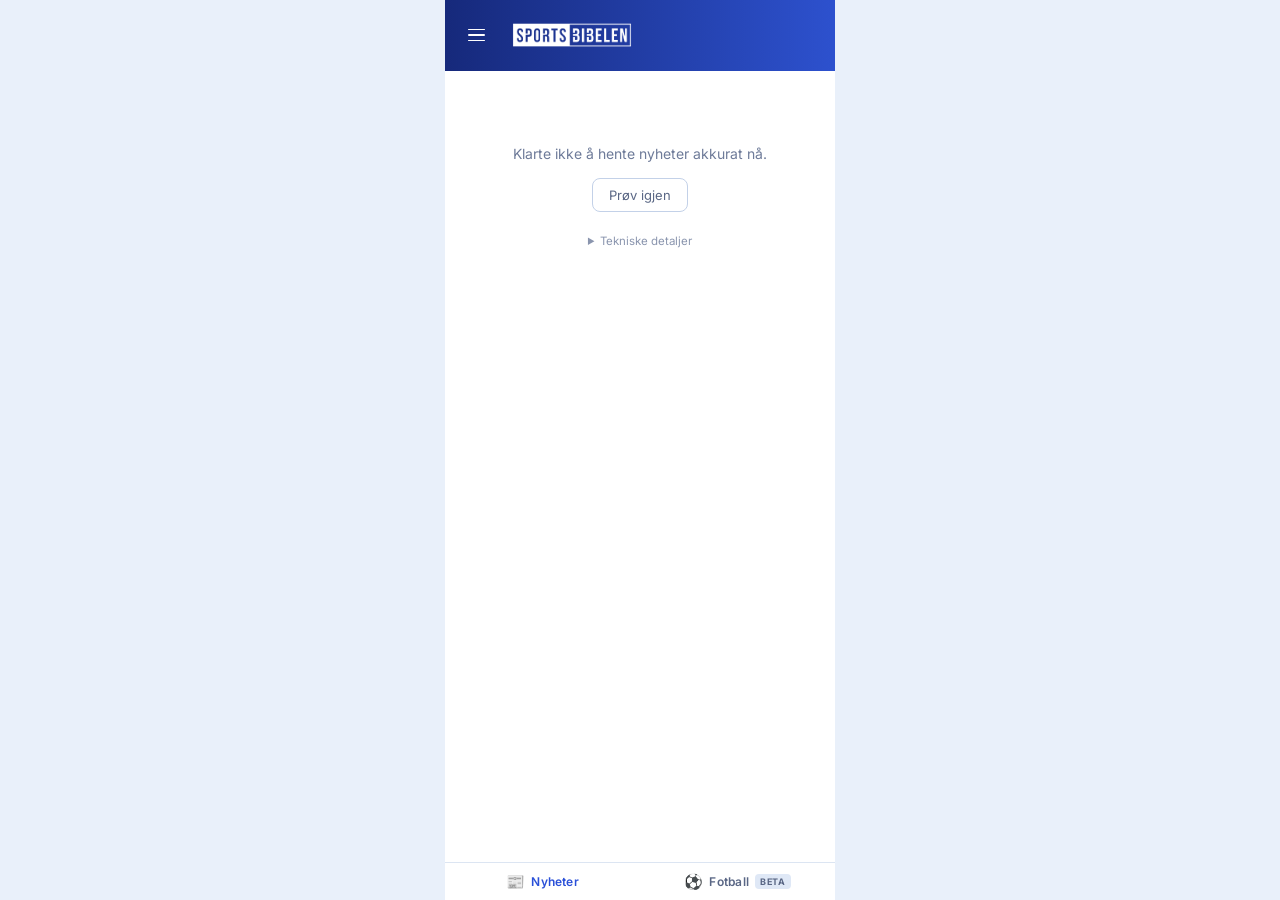
==== index.html @ 710c3258 "Menyen uten konto når navnet står i toppfeltet; Personvern og Admin som bokser «Rune» og Bytt PIN / " ====
<!DOCTYPE html>
<html lang="nb">
<head>
<meta charset="UTF-8">
<meta name="viewport" content="width=device-width, initial-scale=1.0, viewport-fit=cover">
<title>Sportsbibelen</title>
<link rel="manifest" href="/manifest.webmanifest">
<meta name="theme-color" content="#243B98">
<link rel="apple-touch-icon" href="/icons/icon-180.png">
<meta name="apple-mobile-web-app-capable" content="yes">
<meta name="apple-mobile-web-app-status-bar-style" content="black-translucent">
<meta name="apple-mobile-web-app-title" content="Sportsbibelen">
<link rel="preconnect" href="https://fonts.googleapis.com">
<link rel="preconnect" href="https://fonts.gstatic.com" crossorigin>
<link href="https://fonts.googleapis.com/css2?family=Barlow+Condensed:wght@600;700&family=Inter:wght@400;500;600&display=swap" rel="stylesheet">
<!--
  Ingen statistikkskript her med vilje: null tredjeparter i nettleseren,
  ingen informasjonskapsler, ingen samtykkebanner. Bruken leses av
  Usage-grafen i Netlify, som er grov men gratis.

  track() i app.js star igjen som en tom skall-funksjon, sa de femten
  hendelsene appen allerede sender fortsatt finnes i koden. Skal de samles
  inn, er det ett skript her og null endringer der.
-->
<script>
  // Kjores for rendering. Uten dette rekker standardtemaet a vises et
  // oyeblikk for valget leses inn.
  try {
    var lagret = JSON.parse(localStorage.getItem("sb-visning")) || {};
    // Samme regning som temaAv() og morktNa() i app.js, med vilje
    // duplisert: app.js er en modul og kjorer forst etter forste maling,
    // og en import her ville gitt nettopp det glimtet dette skriptet
    // finnes for a unnga. Endres reglene der, ma denne folge — en vakt i
    // test/run.mjs slar ut om de to er uenige.
    // `tema` er «lys», «svart» eller «system»; `svart` er den gamle
    // boolske formen, og den leses fortsatt.
    var tema = lagret.tema || (lagret.svart ? "svart" : "lys");
    var morkt = tema === "svart" ||
      (tema === "system" && window.matchMedia &&
       window.matchMedia("(prefers-color-scheme: dark)").matches);
    if (morkt) document.documentElement.setAttribute("data-theme", "svart");
    if (lagret.stor)  document.documentElement.setAttribute("data-font", "stor");
  } catch (e) { /* privat modus: standardvisning */ }
</script>
<link rel="stylesheet" href="/app.css">

</head>
<body>

  <div class="phone">
    <div class="header">
      <div class="head-left">
        <button class="menu-btn" id="menuBtn" type="button"
                aria-label="Åpne meny" aria-expanded="false" aria-controls="menuPanel">
          <span class="bars" aria-hidden="true"></span>
        </button>
        <h1 class="logo"><img src="/logo-mark.png" alt="Sportsbibelen"></h1>
        <!-- Fylles av app.js: ren tekst i fotball, en brikke med kryss nar
             et sok eller en kategori filtrerer nyhetene. -->
        <span class="filter-tag" id="filterTag"></span>
      </div>
      <!-- Hvem du er, pa hovedskjermen. Etter innlogging skal du se at du
           er inne uten a apne menyen igjen. Knappen apner menyen med
           kontopanelet ute, sa veien til «logg ut» er ett trykk. -->
      <button class="hvem-tag" id="hvemTag" type="button" hidden></button>
    </div>

    <nav class="menu-panel" id="menuPanel" aria-label="Hovedmeny">
      <div class="menu-head">
        <p class="menu-title">Meny</p>
        <div class="menu-tools">
          <div class="segment" role="group" aria-label="Fargetema">
            <button class="segment-del" id="temaLys" type="button">Lyst</button>
            <button class="segment-del" id="temaSvart" type="button">Mørkt</button>
            <button class="segment-del" id="temaSystem" type="button"
                    aria-label="Følg systemet">Auto</button>
          </div>
          <div class="segment" role="group" aria-label="Skriftstørrelse">
            <button class="segment-del" id="skriftNormal" type="button" aria-label="Normal skrift">A</button>
            <button class="segment-del segment-stor" id="skriftStor" type="button" aria-label="Større skrift">A+</button>
          </div>
          <button class="menu-close" id="menuClose" type="button" aria-label="Lukk meny">&times;</button>
        </div>
      </div>
      <form class="sok" id="sokForm" role="search">
        <input class="sok-felt" id="sokFelt" type="search" name="q"
               placeholder="Søk i alle saker" aria-label="Søk i alle saker"
               autocomplete="off">
        <button class="sok-knapp" type="submit" aria-label="Søk">Søk</button>
      </form>
      <ul class="menu-list" id="menuList">
        <li><p class="menu-state">Henter meny …</p></li>
      </ul>
      <!-- Kontosiden: det navnet i toppfeltet apner. Samme panel som menyen,
           men sok, emner og deling viker for lagene dine, og kontoen star
           under dem. Kortene tegnes av fotball.js, som i fanen Mitt lag. -->
      <section class="konto-side" id="kontoSide" aria-label="Mitt lag" hidden></section>
      <div class="menu-actions">
        <!-- De to app-handlingene star ved siden av hverandre: begge er
             korte, og en footer som tar 38 % av menyen skyver emnene ut.
             «Installer appen» er som regel skjult, og da tar «Del appen»
             hele bredden av seg selv. -->
        <div class="action-par">
          <button class="action-btn" id="shareBtn" type="button">
            <span class="action-ico" aria-hidden="true">↗</span>Del appen
          </button>
          <button class="action-btn" id="installBtn" type="button" hidden>
            <span class="action-ico" aria-hidden="true">⤓</span>Installer appen
          </button>
        </div>
        <!-- Innlogging. Panelet ligger i menyen, ikke pa en egen side:
             det er to felt, og menyen er der leseren alt er. -->
        <button class="action-btn" id="kontoBtn" type="button"
                aria-expanded="false" aria-controls="kontoPanel">
          <span class="action-ico" aria-hidden="true">&#128100;</span><span id="kontoBtnTekst">Logg inn</span>
        </button>
        <div class="konto-panel" id="kontoPanel" hidden>
          <!-- Teksten settes av app.js, som eier de tre tilstandene. Den
               her er den samme, for det korte oyeblikket for skriptet
               har kjort. -->
          <p class="konto-note" id="kontoNote">Du trenger ikke konto for å lese
            eller følge fotballen — alt det virker uten. Innlogging er for å dele
            hvor du ser kampen, og for å ta med favorittlagene dine mellom
            telefoner. Velg et fornavn og en PIN: de to er kontoen din, og
            fornavnet er det vennene ser.</p>
          <!-- Steg to viser navnet du skrev, sa du ser hvem du er i ferd
               med a logge inn som for PIN-en tastes. -->
          <p class="konto-hvem" id="kontoHvem" hidden></p>
          <!-- autocomplete="username" og "current-password": paret fornavn
               + PIN er innloggingen, sa telefonen skal kunne tilby a huske
               den. Ett trykk framfor a taste fornavnet pa nytt hver gang. -->
          <input class="konto-felt" id="kontoNavn" type="text"
                 autocomplete="username" placeholder="Fornavn"
                 aria-label="Fornavnet vennene ser" maxlength="24">
          <input class="konto-felt" id="kontoPin" type="password" inputmode="numeric"
                 autocomplete="current-password" placeholder="PIN (4 siffer)"
                 aria-label="PIN-koden din" maxlength="6" hidden>
          <!-- Gjenta star bare nar en PIN lages. En feiltastet PIN her er
               ikke til a rette opp: vi har ingen e-post a sende en ny kode
               til, sa kontoen ville vaert utilgjengelig og navnet brent. -->
          <input class="konto-felt" id="kontoPin2" type="password" inputmode="numeric"
                 autocomplete="new-password" placeholder="Gjenta PIN-en"
                 aria-label="Gjenta PIN-koden" maxlength="6" hidden>
          <button class="konto-send" id="kontoSend" type="button">Fortsett</button>
          <button class="konto-ut" id="kontoBytt" type="button" hidden>Bytt navn</button>
          <!-- Favorittlagene, og om kontoen har dem. Menyen har lovet at de
               folger kontoen; linja er stedet du ser at det faktisk skjedde. -->
          <p class="konto-lag" id="kontoLag" hidden></p>
          <!-- Innlogget er panelet disse tre. De star ved siden av hverandre,
               som Del og Installer i footeren over: stablet er de en rad til,
               og raden er det emnelista mister. -->
          <div class="konto-par" id="kontoPar" hidden>
            <button class="konto-ut" id="kontoByttPin" type="button" hidden>Bytt PIN</button>
            <button class="konto-ut" id="kontoUt" type="button" hidden>Logg ut</button>
            <button class="konto-slett" id="kontoSlett" type="button" hidden>Slett kontoen min</button>
          </div>
          <!-- Bytt PIN. Tre felt: den du har, og den nye to ganger — samme
               grunn som ved opprettelsen, vi har ingen e-post a sende en ny
               med. Egne felt, ikke de over: autocomplete ma si hvilken PIN
               som er den gamle, ellers fyller telefonen den gamle inn der
               den nye skal. -->
          <div class="konto-pin" id="kontoPinSkjema" hidden>
            <input class="konto-felt" id="kontoPinNa" type="password" inputmode="numeric"
                   autocomplete="current-password" placeholder="PIN-en du har nå"
                   aria-label="PIN-en du har nå" maxlength="6">
            <input class="konto-felt" id="kontoPinNy" type="password" inputmode="numeric"
                   autocomplete="new-password" placeholder="Ny PIN (4–6 siffer)"
                   aria-label="Ny PIN" maxlength="6">
            <input class="konto-felt" id="kontoPinNy2" type="password" inputmode="numeric"
                   autocomplete="new-password" placeholder="Gjenta ny PIN"
                   aria-label="Gjenta ny PIN" maxlength="6">
            <div class="konto-par">
              <button class="konto-send" id="kontoPinLagre" type="button">Bytt PIN</button>
              <button class="konto-ut" id="kontoPinAvbryt" type="button">Avbryt</button>
            </div>
          </div>
          <p class="konto-svar" id="kontoSvar" aria-live="polite"></p>
        </div>
        <p class="action-note" id="actionNote" hidden></p>
        <!-- To bokser pa én rad, som Del og Installer. Adminportalen er
             apen, men uten passord skjer ingenting der. Personvern star
             forst: den gjelder alle som apner menyen, admin gjelder én. -->
        <div class="action-par action-lenker">
          <a class="action-btn" href="/personvern.html">Personvern og sletting</a>
          <a class="action-btn" href="/admin.html">Admin</a>
        </div>
        <!-- Krysset i toppen ligger under statuslinja pa iPhone og er vondt
             a treffe med tommelen. Denne star der hanmden er. -->
        <button class="menu-lukk" id="menuLukk" type="button">Lukk menyen</button>
      </div>
    </nav>
    <div class="feed" id="feed" aria-live="polite" aria-busy="true">
      <div class="state"><p>Henter nyheter …</p></div>
    </div>

    <!-- Fotballmodulen ligger som soster til feeden og bytter plass med
         den. Innholdet bygges av fotball.js. -->
    <section class="fotball" id="fotball" aria-label="Fotball, beta" hidden>
      <div class="fotball-topp">
        <div class="segment segment-flerlinje" id="ligaVelger" role="group" aria-label="Liga"></div>
        <div class="segment" id="fotballFaner" role="group" aria-label="Visning"></div>
      </div>
      <div class="fotball-innhold" id="fotballInnhold" aria-live="polite"></div>
    </section>

    <nav class="tabbar" aria-label="Hovedvisning">
      <button class="tab" id="fanenNyheter" type="button" aria-current="true">
        <span class="tab-ico" aria-hidden="true">📰</span>Nyheter
      </button>
      <button class="tab" id="fanenFotball" type="button">
        <span class="tab-ico" aria-hidden="true">⚽</span>Fotball
        <span class="beta" aria-label="beta">beta</span>
      </button>
    </nav>
  </div>

  <div class="detail-wrap" id="detailWrap">
    <div class="detail-shell">
      <button class="corner-close" id="cornerClose" type="button" aria-label="Lukk artikkelen">&times;</button>
      <div class="detail-card" id="detailCard" role="dialog" aria-modal="true" aria-labelledby="detailTitle"></div>
    </div>
  </div>

<script type="module" src="/app.js"></script>

</body>
</html>
---- app.css ----
/* ---------- tema ----------
   Fargene ligger som variabler slik at et tema kun trenger a overstyre
   dem. Verdiene under er appens opprinnelige palett; ekte merkefarger
   fra sportsbibelen.no settes her nar de foreligger. */
:root {
  --fs: 1;

  /* Merkefarger lest av sportsbibelen.no. Toppfeltet der gar fra dyp
     marinebla til klar bla, siden er lys blahvit og kortene hvite. */
  --bg-page:      #E9F0FA;
  --bg-app:       #FFFFFF;
  --bg-raised:    #DFE8F6;
  --bg-ad:        #F4F7FD;
  --bg-ad-stripe: #EDF3FB;

  --border:        #DCE5F2;
  --border-strong: #C9D6EA;
  --border-ad:     #D3DFF1;
  --border-btn:    #C3D1E8;
  --border-faint:  #E7EDF7;

  --text:        #16224A;
  --text-strong: #0E1836;
  --text-body:   #2E3A5E;
  --text-dim:    #5A6785;
  --text-dimmer: #6E7B99;
  --text-faint:  #8A95AE;

  --accent:        #2A50D8;
  --accent-ink:    #FFFFFF;
  --accent-soft:   #1B2A87;
  --accent-bright: #FFFFFF;
  /* Bunnen i den valgte kampen: sa svak at rammen gjor jobben, men nok
     til at raden loftes fra lista. */
  --accent-wash:   #EDF1FD;

  /* Bekreftet: en pub har sagt at den viser nettopp denne kampen. */
  --bekreftet: #1F7A4D;

  /* Utfallet i formrekka under «Mitt lag». Bokstaven sier det samme, sa
     fargen er en forsterkning, ikke eneste bærer. */
  --seier: #1F7A4D;
  --tap:   #B3261E;
  --pa-utfall: #FFFFFF;

  --ad-g1: #1B2A87;
  --ad-g2: #2A50D8;
  --ad-g3: #223AA8;

  --overlay-hero:  rgba(8,14,38,0.92);
  --on-overlay:     #FFFFFF;
  --on-overlay-dim: #C6D2EA;
  --overlay-scrim: rgba(10,18,45,0.55);

  /* Toppfeltet og det som ligger oppa det. */
  /* Samme gradient som logofila: #16297B til #2D51CE, malt av fila. */
  --header-bg:     linear-gradient(to right, #16297B 0%, #2D51CE 100%);
  --header-border: transparent;
  --on-brand:      #FFFFFF;
  --on-brand-dim:  #BFD0FF;
  --logo-ink:      #1B2A87;

  --t-hero:   calc(21px   * var(--fs));
  --t-row:    calc(15.5px * var(--fs));
  --t-detail: calc(20px   * var(--fs));
  --t-body:   calc(15px   * var(--fs));
  --t-excerpt:calc(14px   * var(--fs));
  --t-ad:     calc(16.5px * var(--fs));
  --t-menu:   calc(17px   * var(--fs));
  --t-meta:   calc(11.5px * var(--fs));
  --t-label:  calc(11px   * var(--fs));
}

/* Svart lesemodus: ekte svart bunn og hoyere kontrast. Aksenten beholdes,
   ellers mister kategoriene signalet sitt. */
[data-theme="svart"] {
  --bg-page:      #000000;
  --bg-app:       #000000;
  --bg-raised:    #141414;
  --bg-ad:        #0D0D0D;
  --bg-ad-stripe: #0A0A0A;

  --border:        #242424;
  --border-strong: #303030;
  --border-ad:     #303030;
  --border-btn:    #3A3A3A;
  --border-faint:  #1C1C1C;

  --text:        #FFFFFF;
  --text-strong: #FFFFFF;
  --text-body:   #E4E4E4;
  --text-dim:    #B8B8B8;
  --text-dimmer: #A0A0A0;
  --text-faint:  #8A8A8A;

  /* Aksenten lysnes for a holde kontrasten mot svart. Det samme gjor
     bekreftet-gronn: #1F7A4D er for morkt pa svart. */
  --bekreftet: #4ECB8B;
  --seier: #4ECB8B;
  --tap:   #F2786D;
  /* Lyse flater i mørkt tema: hvit bokstav oppå dem forsvant. */
  --pa-utfall: #000000;

  --accent:        #5C82FF;
  --accent-ink:    #00081F;
  --accent-soft:   #9DB4FF;
  --accent-bright: #FFFFFF;
  /* Pa svart holder en dyp marine seg nermere aksenten enn en gra ville
     gjort, og blir ikke lysere enn at teksten star. */
  --accent-wash:   #0F1730;

  --ad-g1: #101010;
  --ad-g2: #2A2A2A;
  --ad-g3: #161616;

  --overlay-hero:  rgba(0,0,0,0.94);
  --on-overlay:     #FFFFFF;
  --on-overlay-dim: #B9B9B9;
  --overlay-scrim: rgba(0,0,0,0.78);

  --header-bg:     #000000;
  --header-border: #242424;
  --on-brand:      #FFFFFF;
  --on-brand-dim:  #9DB4FF;
  --logo-ink:      #000000;
}

[data-font="stor"] { --fs: 1.2; }

* { box-sizing: border-box; }

body {
  margin: 0;
  padding: 10px;
  background: var(--bg-page);
  font-family: 'Inter', -apple-system, BlinkMacSystemFont, sans-serif;
  display: flex;
  justify-content: center;
  min-height: 100vh;
}

.phone {
  position: relative;
  width: 390px;
  max-width: 100%;
  background: var(--bg-app);
  border-radius: 28px;
  border: 1px solid var(--border-strong);
  overflow: hidden;
  display: flex;
  flex-direction: column;
  /* Fyller hoyden i stedet for a stoppe pa 780 piksler, som lot 64
     piksler sta ubrukt pa en vanlig telefonskjerm. Taket pa 900 er der
     for at kortet ikke skal bli absurd hoyt pa en stor skjerm. */
  height: calc(100vh - 20px);
  height: calc(100dvh - 20px);
  max-height: 900px;
}

.head-left {
  display: flex;
  align-items: center;
  gap: 11px;
  min-width: 0;
}

/* Hamburgerknappen. Tre streker tegnet i CSS, ingen ikonfil a laste. */
.menu-btn {
  width: 30px;
  height: 30px;
  padding: 0;
  border: 0;
  background: none;
  cursor: pointer;
  display: flex;
  align-items: center;
  justify-content: center;
  flex-shrink: 0;
  border-radius: 6px;
}

.bars, .bars::before, .bars::after {
  display: block;
  width: 17px;
  height: 1.5px;
  background: var(--on-brand);
  border-radius: 1px;
}

.bars { position: relative; }

.bars::before, .bars::after {
  content: "";
  position: absolute;
  left: 0;
}

.bars::before { top: -5.5px; }
.bars::after  { top: 5.5px; }

.menu-btn:focus-visible {
  outline: 2px solid var(--on-brand);
  outline-offset: 2px;
}

.menu-close:focus-visible, .menu-item:focus-visible {
  outline: 2px solid var(--accent);
  outline-offset: 2px;
}

/* ---------- menypanel ---------- */

.menu-panel {
  position: absolute;
  inset: 0;
  z-index: 20;
  background: var(--bg-app);
  display: flex;
  flex-direction: column;
  visibility: hidden;
  transform: translateX(-100%);
  /* visibility slas av forst etter at panelet har skjovet seg ut, og pa
     oyeblikkelig nar det apner. A transisjonere visibility direkte gir
     udefinert oppforsel i kantene. */
  transition: transform 0.22s ease, visibility 0s linear 0.22s;
}

.menu-panel.open {
  visibility: visible;
  transform: translateX(0);
  transition: transform 0.22s ease, visibility 0s;
}

@media (prefers-reduced-motion: reduce) {
  .menu-panel { transition: none; }
}

.menu-head {
  display: flex;
  align-items: center;
  justify-content: space-between;
  padding: 18px 18px 14px;
  border-bottom: 1px solid var(--border);
  flex-shrink: 0;
}

.menu-title {
  font-family: 'Barlow Condensed', sans-serif;
  font-weight: 700;
  font-size: 18px;
  letter-spacing: 0.06em;
  text-transform: uppercase;
  color: var(--text);
  margin: 0;
}

.menu-close {
  background: none;
  border: 0;
  color: var(--text-dim);
  font-size: 22px;
  line-height: 1;
  padding: 4px 6px;
  cursor: pointer;
  border-radius: 6px;
}

.menu-tools {
  display: flex;
  align-items: center;
  gap: 6px;
}

/* Den andre veien ut. Krysset i toppen ligger under statuslinja pa
   iPhone, der tommelen ikke rekker og fingeren treffer skjermkanten i
   stedet. Denne er bred, star nederst i menyen, og gjor det samme. */
.menu-lukk {
  width: 100%;
  margin-top: 4px;
  /* 10px og ikke 13: knappen er 38 px hoy, og med margin og gapet over
     er trykkflata fortsatt over 44. Luften den ga fra seg gikk til
     emnelista, som er det menyen finnes for. */
  padding: 10px 12px;
  border: 1px solid var(--border-btn);
  border-radius: 8px;
  background: none;
  color: var(--text-dim);
  font-family: inherit;
  font-size: calc(13px * var(--fs));
  font-weight: 600;
  cursor: pointer;
}

.menu-lukk:focus-visible { outline: 2px solid var(--accent); outline-offset: 2px; }

/* Segmentert velger. Begge valgene vises, det aktive er fylt, sa det aldri
   er tvil om teksten beskriver tilstanden eller handlingen.

   Bevisst i faste piksler: dette er ramme rundt innholdet, ikke innhold,
   og skal ikke vokse nar leseren ber om storre tekst. */
.segment {
  display: flex;
  border: 1px solid var(--border-btn);
  border-radius: 999px;
  overflow: hidden;
}

.segment-del {
  padding: 5px 10px;
  border: 0;
  background: none;
  color: var(--text-dim);
  font-family: inherit;
  font-size: 11px;
  font-weight: 600;
  letter-spacing: 0.02em;
  line-height: 1.45;
  white-space: nowrap;
  cursor: pointer;
}

.segment-del[aria-current="true"] {
  background: var(--accent);
  color: var(--accent-ink);
}

.segment-del:focus-visible {
  outline: 2px solid var(--accent);
  outline-offset: -2px;
}

/* A+ skal lese som storre skrift, ikke som en annen bokstav. */
.segment-stor { font-size: 13px; }

/* Et segment som vokser. Ligavelgeren har fem ligaer i dag og er ment a
   ta imot flere; pa én linje kappet kapselen den siste, og «Serie A» sto
   halvt utenfor kanten. Et kuttet valg leses som et valg du ikke har —
   samme regel som «Premier League» og «Kommende» over.

   Radiusen mykner fra kapsel til avrundet boks, og det er ikke smak: en
   999px-radius rundt to linjer blir to store halvsirkler i endene, og da
   klipper kanten den forste og siste knappen pa hver linje. Knappene
   beholder kapselformen hver for seg, sa den valgte fortsatt leses som en
   fylt pille.

   Formen skiller de to velgerne fra hverandre, og det stemmer med hva de
   er: ligaene er en liste som vokser, fanene er fire og blir vaerende. */
.segment-flerlinje {
  flex-wrap: wrap;
  justify-content: center;
  gap: 2px;
  padding: 2px;
  border-radius: 14px;
  overflow: visible;
}

.segment-flerlinje .segment-del { border-radius: 999px; }

.menu-list {
  list-style: none;
  margin: 0;
  padding: 8px 0 24px;
  overflow-y: auto;
  flex: 1;
}

/* Raden baerer emnet og — der emnet er en liga vi har data for — to
   snarveier. De ligger ved siden av hovedknappen, ikke inni: en knapp i
   en knapp finnes ikke, og raden skal ha tre mal som betyr tre ting,
   ikke ett som betyr alle. */
.menu-rad {
  display: flex;
  align-items: center;
  border-bottom: 1px solid var(--border-faint);
}

/* Streken tegnes av raden nar den finnes, ellers ville den gatt under
   bare halve linja. */
.menu-rad > .menu-item { border-bottom: 0; }

.menu-snarvei {
  display: flex;
  gap: 6px;
  flex-shrink: 0;
  padding-right: 18px;
}

/* Faste piksler: dette er ramme rundt innholdet, ikke innhold, og
   snarveiene skal ikke vokse med --fs til de dytter emnet ut av raden. */
.snarvei-knapp {
  padding: 4px 10px;
  border: 1px solid var(--border-btn);
  border-radius: 999px;
  background: none;
  color: var(--accent);
  font-family: 'Inter', sans-serif;
  font-size: 11.5px;
  font-weight: 600;
  line-height: 1.4;
  white-space: nowrap;
  cursor: pointer;
}

.snarvei-knapp:hover { background: var(--bg-raised); }

.snarvei-knapp:focus-visible {
  outline: 2px solid var(--accent);
  outline-offset: 1px;
}

.menu-item {
  display: flex;
  align-items: baseline;
  justify-content: space-between;
  gap: 12px;
  width: 100%;
  padding: 13px 18px;
  background: none;
  border: 0;
  border-bottom: 1px solid var(--border-faint);
  font-family: 'Barlow Condensed', sans-serif;
  font-weight: 600;
  font-size: var(--t-menu);
  letter-spacing: 0.01em;
  color: var(--text);
  text-align: left;
  cursor: pointer;
}

.menu-item .count {
  font-family: 'Inter', sans-serif;
  font-weight: 500;
  font-size: 11px;
  color: var(--text-dimmer);
  font-variant-numeric: tabular-nums;
  flex-shrink: 0;
}

.menu-item[aria-current="true"] { color: var(--accent); }

.menu-item[aria-current="true"] .count { color: var(--accent); }

.menu-actions {
  flex-shrink: 0;
  border-top: 1px solid var(--border);
  padding: 12px 18px 18px;
  display: flex;
  flex-direction: column;
  gap: 8px;
}

/* De to app-handlingene ved siden av hverandre. Footeren tok 38 % av
   menyen pa en telefon med stor skrift, og da sto det siste emnet halvt
   under kanten — menyen handler om emnene, ikke om knappene under dem.

   flex framfor grid med to kolonner: «Installer appen» er skjult sa lenge
   nettleseren ikke tilbyr installasjon, og en tom kolonne ville latt
   «Del appen» sta pa halve bredden med et hull ved siden av. Med flex:1
   pa begge tar den ene hele bredden nar den star alene. */
.action-par {
  display: flex;
  gap: 8px;
}

.action-par .action-btn { flex: 1; }

.action-btn {
  display: flex;
  align-items: center;
  gap: 9px;
  width: 100%;
  padding: 11px 13px;
  border: 1px solid var(--border-btn);
  border-radius: 8px;
  background: none;
  color: var(--text);
  font-family: inherit;
  font-size: 13.5px;
  font-weight: 600;
  text-align: left;
  cursor: pointer;
}

.action-btn:focus-visible {
  outline: 2px solid var(--accent);
  outline-offset: 2px;
}

/* display:flex over slar [hidden] fra nettleserens eget stilark, sa uten
   denne sto «Installer appen» framme overalt — ogsa der nettleseren aldri
   tilbyr installasjon, og ogsa etter at appen var installert. Knappen lovet
   noe den ikke kunne gi. Samme grep som .konto-felt[hidden] og de andre:
   hver regel som setter display ma si hva [hidden] betyr. */
.action-btn[hidden] { display: none; }

.action-ico {
  font-size: 15px;
  line-height: 1;
  color: var(--accent);
}


.action-note {
  margin: 2px 0 0;
  font-size: 12px;
  line-height: 1.5;
  color: var(--text-dim);
}

/* Lenka i notatet er det eneste leseren har naar utklippstavla svikter,
   sa den maa vaere baade aa trykke paa og aa kopiere. En helt vanlig <a>
   gir begge deler paa en telefon: trykk folger den, langtrykk gir
   «Kopier lenke» i nettleserens egen meny. `user-select: all` ble provd og
   tatt ut igjen — den gjor at ETT trykk markerer teksten framfor aa folge
   lenka, sa den kjopte kopieringen ved aa selge trykket.
   `inline-block` med luft over og under gir en trykkflate som taaler en
   finger uten aa gjore notatet til en knapp; `break-all` fordi en URL uten
   mellomrom ellers skyver menyen sidelengs. */
.action-note-lenke {
  display: inline-block;
  padding: 6px 0;
  color: var(--accent);
  word-break: break-all;
}

/* Personvern og Admin er bokser som de andre valgene, ikke to sma lenker
   under dem. De sto som understreket tekst i 12 px til 24. september 2026,
   og var det eneste i bunnen av menyen som ikke sa det samme som resten:
   dette kan du trykke pa. <a> fordi de gar til en annen side.
   Litt lavere og mindre enn Del og Logg inn: de er sekundaere, og i full
   storrelse brot «Personvern og sletting» over to linjer pa halv bredde.
   Da ble bunnen av menyen 230 px mot taket pa 220 i SAK_1. */
.action-lenker .action-btn {
  padding: 9px 10px;
  font-size: 12.5px;
  color: var(--text-dim);
  text-decoration: none;
}

/* Innloggingen: to felt og en knapp, rett under knappen som apner den.
   Ingen dialog — det er ett sporsmal, og menyen er alt apen. */
.konto-panel {
  display: flex;
  flex-direction: column;
  gap: 8px;
  padding: 10px 12px 12px;
  border: 1px solid var(--border-btn);
  border-radius: 8px;
}

.konto-panel[hidden] { display: none; }

.konto-note {
  margin: 0;
  font-size: 12px;
  line-height: 1.5;
  color: var(--text-dim);
}

/* Navnet du er i ferd med a logge inn som. Star som en overskrift, ikke
   som en setning: det skal kunne leses i et blunk, og det er svaret pa
   «hvem er dette». */
.konto-hvem {
  margin: 0;
  font-family: 'Barlow Condensed', 'Inter', sans-serif;
  font-size: calc(19px * var(--fs));
  font-weight: 700;
  letter-spacing: 0.02em;
  text-transform: uppercase;
  color: var(--text);
}

.konto-hvem[hidden] { display: none; }

.konto-felt {
  width: 100%;
  padding: 9px 10px;
  border: 1px solid var(--border-btn);
  border-radius: 8px;
  background: var(--bg);
  color: var(--text);
  font-family: inherit;
  /* **Seksten piksler, ikke tretten.** Safari pa iPhone zoomer inn av seg
     selv nar du fokuserer et felt med mindre skrift, og etter den zoomen
     er sida pannbar sidelengs. Her skrives PIN-en, sa det er feltet folk
     blir staende lengst i. `--fs` er 1 eller 1.2, sa skaleringen oppover
     star — det er bare bunnen som er loftet. */
  font-size: calc(16px * var(--fs));
}

.konto-felt[hidden] { display: none; }

.konto-send, .konto-ut {
  padding: 9px 12px;
  border: 0;
  border-radius: 8px;
  background: var(--accent);
  color: #fff;
  font-family: inherit;
  font-size: calc(13px * var(--fs));
  font-weight: 600;
  cursor: pointer;
}

.konto-ut {
  background: none;
  border: 1px solid var(--border-btn);
  color: var(--text-dim);
}

/* Sletting er ikke en handling man skal snuble i: den star som tekst, i
   dempet farge, til den er trykket en gang — da blir den rod og sier hva
   den kommer til a gjore. */
.konto-slett {
  padding: 9px 12px;
  border: 0;
  border-radius: 8px;
  background: none;
  color: var(--text-dim);
  font-family: inherit;
  font-size: calc(12px * var(--fs));
  cursor: pointer;
  text-decoration: underline;
}

.konto-slett[data-sikker="ja"] {
  color: #C0392B;
  font-weight: 600;
  text-decoration: none;
  border: 1px solid #C0392B;
}

.konto-slett[hidden] { display: none; }

/* Logg ut og Slett star som et par, ikke som to rader. Panelet apnes
   ogsa fra navnemerket i toppfeltet, og der er footeren alt det storste
   pa skjermen — hver rad her er en emnerad mindre. */
.konto-par {
  display: flex;
  gap: 8px;
  align-items: stretch;
}

/* Tre knapper, og de er ikke like lange. Lik bredde ga «Slett kontoen
   min» en tredjedel av raden, og da brakk den over to linjer med A+ —
   en rad hoyere for alle for a gi én knapp plass. */
.konto-par > * { flex: 1 1 auto; }
/* display: flex slar [hidden] fra nettleserens eget stilark. */
.konto-par[hidden] { display: none; }
.konto-slett:focus-visible { outline: 2px solid var(--accent); outline-offset: 2px; }

.konto-send:disabled { opacity: 0.45; cursor: default; }
.konto-send[hidden], .konto-ut[hidden] { display: none; }
.konto-send, .konto-ut { -webkit-appearance: none; }

.konto-felt:focus-visible, .konto-send:focus-visible, .konto-ut:focus-visible {
  outline: 2px solid var(--accent);
  outline-offset: 2px;
}

/* Favorittlagene pa kontoen: en opplysning, ikke en handling. Liten og
   dempet, som svaret under — men den er der, for «folger kontoen» er et
   lofte, og et lofte du ikke kan se er holdt, er et du ma tro pa. */
.konto-lag {
  margin: 0;
  font-size: 12px;
  line-height: 1.5;
  color: var(--text-dim);
}

.konto-lag[hidden] { display: none; }

/* Kontosiden: menypanelet med .konto-modus pa, apnet fra navnet i
   toppfeltet. Sok, emner, deling og lenkene viker; kortene far plassen
   emnelista hadde, og kontoen star i bunnen som ellers. Knappen som
   folder kontoen inn og ut er borte ogsa — her ER du i kontoen. Tema og
   skrift viker ogsa: de gjelder appen, ikke kontoen, og de delte tittelen
   pa to linjer. Krysset blir. */
.menu-panel.konto-modus .menu-tools .segment,
.menu-panel.konto-modus .sok,
.menu-panel.konto-modus .menu-list,
.menu-panel.konto-modus .action-par,
.menu-panel.konto-modus #kontoBtn,
.menu-panel.konto-modus .action-lenker { display: none; }

/* Og motsatt: med et navn i toppfeltet har menyen ingen konto. Navnet er
   veien dit, og to veier til samme panel er én for mye. */
.menu-panel.har-navn:not(.konto-modus) #kontoBtn,
.menu-panel.har-navn:not(.konto-modus) #kontoPanel { display: none; }

.konto-side {
  flex: 1;
  overflow-y: auto;
  padding: 12px 14px 20px;
}
.konto-side[hidden] { display: none; }

.konto-pin {
  display: flex;
  flex-direction: column;
  gap: 8px;
}

/* display: flex slar [hidden] fra nettleserens eget stilark. */
.konto-pin[hidden] { display: none; }

.konto-svar {
  margin: 0;
  font-size: 12px;
  line-height: 1.5;
  color: var(--text-dim);
}

.konto-svar:empty { display: none; }

.menu-state {
  padding: 20px 18px;
  font-size: 13px;
  color: var(--text-dimmer);
}

/* Viser hvilken del av feeden du star i, nar det ikke er alle saker. */
/* Fornavnet ditt i toppfeltet. Star der fordi «er jeg logget inn?» ikke
   skal kreve at man apner menyen for a finne ut av det. Ligger oppa
   toppfeltets gradient, sa fargene kommer fra --on-brand. */
.hvem-tag {
  flex: 0 0 auto;
  max-width: 40%;
  overflow: hidden;
  text-overflow: ellipsis;
  white-space: nowrap;
  padding: 5px 11px;
  border: 1px solid var(--on-brand-dim);
  border-radius: 999px;
  background: none;
  color: var(--on-brand);
  font-family: inherit;
  font-size: calc(12px * var(--fs));
  font-weight: 600;
  cursor: pointer;
}

.hvem-tag[hidden] { display: none; }
.hvem-tag:focus-visible { outline: 2px solid var(--on-brand); outline-offset: 2px; }

.filter-tag {
  font-size: 11px;
  color: var(--on-brand-dim);
  font-weight: 600;
  letter-spacing: 0.02em;
  min-width: 0;
}

/* Filteret er en knapp fordi det er en handling: trykk, og feeden viser
   alt igjen. Den ligger oppa toppfeltets gradient, sa fargene kommer fra
   --on-brand og ikke fra temaets tekstfarge — gradienten er mork i begge
   temaer. */
.filter-chip {
  display: inline-flex;
  align-items: center;
  gap: 6px;
  max-width: 150px;
  padding: 3px 5px 3px 9px;
  border: 0;
  border-radius: 999px;
  background: rgba(255, 255, 255, 0.18);
  color: var(--on-brand);
  font-family: inherit;
  font-size: 11px;
  font-weight: 600;
  letter-spacing: 0.02em;
  line-height: 1.5;
  cursor: pointer;
}

/* Lange sok kuttes, krysset gjor det aldri: uten det er brikken en
   blindvei. */
.filter-navn {
  overflow: hidden;
  text-overflow: ellipsis;
  white-space: nowrap;
}

.filter-kryss {
  flex-shrink: 0;
  width: 15px;
  height: 15px;
  display: grid;
  place-items: center;
  border-radius: 50%;
  background: rgba(255, 255, 255, 0.22);
  font-size: 13px;
  line-height: 1;
}

.filter-chip:focus-visible {
  outline: 2px solid var(--on-brand);
  outline-offset: 2px;
}

.header {
  display: flex;
  align-items: center;
  justify-content: space-between;
  /* Hoyden styres av en variabel, sa den komprimerte tilstanden endrer
     ett tall. Safe-area legges pa toppen, ikke i bunnen av feltet. */
  padding: calc(var(--header-pad, 12px) + var(--safe-top, 0px)) 16px var(--header-pad, 12px);
  background: var(--header-bg);
  border-bottom: 1px solid var(--header-border);
  flex-shrink: 0;
  transition: padding 0.18s ease;
}

.logo img { transition: height 0.18s ease; }

/* Settes nar leseren har rullet et stykke ned i feeden. */
.phone.komprimert { --header-pad: 6px; }
.phone.komprimert .logo img { height: 30px; }

@media (prefers-reduced-motion: reduce) {
  .header, .logo img { transition: none; }
}

/* Installert pa hjemskjerm: la merkefargen mote skjermkanten i stedet
   for a stoppe under klokka. Rammen beholdes ellers. */
@media (display-mode: standalone) {
  body { padding: 0; }
  .phone {
    --safe-top: env(safe-area-inset-top, 0px);
    height: 100dvh;
    max-height: none;
    border: 0;
    border-radius: 0;
  }
  .feed { padding-bottom: calc(24px + env(safe-area-inset-bottom, 0px)); }
  .menu-actions { padding-bottom: calc(18px + env(safe-area-inset-bottom, 0px)); }
}

/* Pa en bred skjerm sto appen som et 390 px kort med avrundede hjorner,
   1 px kant og ti piksler luft rundt — og det leses som et BILDE av en
   telefon, ikke som en app. En demo, ikke et produkt (#148).
   Kanten, hjornene og luften gar bort. Spalten blir staende.

   **Bredden og hoyden er ikke pynt**, og derfor rores de ikke her.
   `.phone` har fast hoyde og `flex-direction: column`, og det er DET som
   gjor at `.feed` og `.fotball-innhold` ruller inni appen framfor at
   vinduet ruller. Pa den henger ogsa `.tabbar`, som ligger som siste
   barn framfor a flyte over; `.menu-panel`, som er `position: absolute;
   inset: 0` og ville dekket hele skjermen uten en boks a dekke;
   `.tabell-skall`, som ruller sidelengs nettopp fordi `overflow: hidden`
   klipper; og `folgMedPaRulling()` i app.js, som lytter pa `.feed` og
   ikke pa vinduet. En bred spalte er en egen sak med egen risiko — dette
   er bare a ta av rammen.

   `min-width: 900px`: over dette er det sikkert at skjermen ikke er en
   telefon i portrett eller et nettbrett der spalten fyller mye av bredden
   uansett. Nettleserens standard er mobil-forst, sa regelen legger seg
   pa toppen framfor a maatte skrus av igjen lenger nede. */
@media (min-width: 900px) {
  body { padding: 0; }
  .phone {
    height: 100vh;
    height: 100dvh;
    max-height: none;
    border: 0;
    border-radius: 0;
  }
}

/* Logoen er den ekte fila med bakgrunnen fjernet: de bla flatene er
   gjennomsiktige, sa toppfeltets gradient skinner gjennom der de var.
   Da kan det ikke oppsta en synlig kant rundt merket, uansett hvilken
   bakgrunn feltet har. Det er ogsa derfor den virker i svart tema. */
.logo {
  display: block;
  margin: 0;
  line-height: 0;
}

.logo img {
  display: block;
  height: 46px;
  width: auto;
}

.feed {
  overflow-y: auto;
  flex: 1;
  padding: 14px 14px 24px;
}

.state {
  color: var(--text-dimmer);
  font-size: 14px;
  text-align: center;
  padding: 60px 20px;
}

.state p { margin: 0 0 14px; }

/* Star overst i feeden nar favorittlag er loftet. En knapp, sa veien til
   a endre valget er der man ser virkningen av det. */
.favoritt-linje {
  display: flex;
  align-items: center;
  gap: 8px;
  width: 100%;
  margin: 0;
  padding: 8px 16px;
  border: 0;
  border-bottom: 1px solid var(--border-faint);
  background: var(--bg-ad);
  color: var(--text-dim);
  font: inherit;
  font-size: var(--t-meta);
  font-weight: 600;
  letter-spacing: 0.04em;
  text-transform: uppercase;
  text-align: left;
  cursor: pointer;
}

.favoritt-linje .favoritt-stjerne { color: var(--accent); }

.favoritt-linje:focus-visible {
  outline: 2px solid var(--accent);
  outline-offset: -2px;
}

/* Felles nullstilling for de klikkbare kortene, som er ekte <a
   href="#/sak/...">-elementer: tastaturet nar dem, og nettleseren gir
   «apne i ny fane», «kopier lenkeadresse» og statuslinja pa kjopet.
   De var <button> til 22. september 2026 (#146), og da fantes ingenting
   av det — ruten hadde vaert der hele tiden, men ingen lenke bar den.
   `text-decoration: none` er det en <a> trenger og en <button> ikke
   hadde; resten sto fra for. */
.card-btn {
  display: block;
  width: 100%;
  margin: 0;
  padding: 0;
  border: 0;
  background: none;
  font: inherit;
  color: inherit;
  text-align: left;
  text-decoration: none;
  cursor: pointer;
}

.card-btn:focus-visible {
  outline: 2px solid var(--accent);
  outline-offset: 2px;
}

.hero {
  position: relative;
  border-radius: 16px;
  overflow: hidden;
  margin-bottom: 18px;
  background: var(--bg-raised);
  height: 220px;
}

.hero img {
  width: 100%;
  height: 100%;
  object-fit: cover;
  display: block;
}

.hero-overlay {
  position: absolute;
  left: 0;
  right: 0;
  bottom: 0;
  padding: 16px;
  background: linear-gradient(transparent, var(--overlay-hero));
}

.cat-pill {
  display: inline-block;
  font-size: var(--t-label);
  color: var(--accent-ink);
  background: var(--accent);
  padding: 3px 9px;
  border-radius: 5px;
  font-weight: 600;
  margin-bottom: 8px;
}

.hero-title {
  font-family: 'Barlow Condensed', sans-serif;
  font-weight: 600;
  font-size: var(--t-hero);
  line-height: 1.2;
  /* Ligger oppa gradienten, ikke pa kortbakgrunnen. */
  color: var(--on-overlay);
  margin: 0;
}

/* Kun i toppsakens overlegg. */
.meta {
  font-size: var(--t-meta);
  color: var(--on-overlay-dim);
  margin-top: 6px;
}

.row {
  display: flex;
  gap: 12px;
  padding: 12px 0;
  border-bottom: 1px solid var(--border);
}

.row img, .row .thumb-empty {
  width: 76px;
  height: 76px;
  border-radius: 10px;
  object-fit: cover;
  flex-shrink: 0;
  background: var(--bg-raised);
}

.row-body {
  display: flex;
  flex-direction: column;
  justify-content: center;
  min-width: 0;
}

.row-cat {
  font-size: var(--t-label);
  color: var(--accent);
  font-weight: 600;
  margin-bottom: 4px;
}

.row-title {
  font-family: 'Barlow Condensed', sans-serif;
  font-weight: 600;
  font-size: var(--t-row);
  line-height: 1.25;
  color: var(--text);
  margin: 0;
  display: -webkit-box;
  -webkit-line-clamp: 3;
  line-clamp: 3;
  -webkit-box-orient: vertical;
  overflow: hidden;
}

.row-meta {
  font-size: var(--t-meta);
  color: var(--text-dimmer);
  margin-top: 6px;
}

/* ---------- annonseplasser ---------- */

/* Merket star forst i leseretningen, over selve annonsen, og er lest opp
   av skjermleser via aria-label pa blokka. Markedsforingsloven krever at
   reklame tydelig framstar som reklame, sa dette er ikke bare pynt. */
.ad-label {
  display: block;
  font-size: 10px;
  font-weight: 600;
  letter-spacing: 0.13em;
  text-transform: uppercase;
  color: var(--text-dimmer);
}

.ad-banner {
  margin: 14px 0;
  border-radius: 12px;
  overflow: hidden;
  background: var(--bg-ad);
  border: 1px solid var(--border-ad);
}

.ad-banner .ad-label { padding: 9px 13px 0; }

.ad-banner .ad-creative {
  height: 120px;
  margin-top: 8px;
  display: flex;
  align-items: center;
  justify-content: center;
  font-family: 'Barlow Condensed', sans-serif;
  font-weight: 700;
  font-size: 27px;
  letter-spacing: 0.1em;
  color: var(--accent-bright);
  background: linear-gradient(125deg, var(--ad-g1) 0%, var(--ad-g2) 55%, var(--ad-g3) 100%);
}

.ad-banner .ad-body {
  padding: 12px 13px 14px;
  display: flex;
  flex-direction: column;
  gap: 9px;
}

.ad-headline {
  font-family: 'Barlow Condensed', sans-serif;
  font-weight: 600;
  font-size: var(--t-ad);
  line-height: 1.2;
  color: var(--text);
  margin: 0;
}

.ad-cta {
  align-self: flex-start;
  font-size: 11.5px;
  font-weight: 600;
  color: var(--accent-ink);
  background: var(--accent);
  padding: 6px 12px;
  border-radius: 5px;
}

/* Den ledige plassen. Den selger seg selv, sa den skal se ut som noe som
   mangler noe — stiplet ramme, ingen fylt flate, aksentfargen pa
   merkelappen. De to andre formatene later som de er annonser; denne
   later som ingenting.

   Den star med vilje ikke ut mer enn en ekte annonse ville gjort: en
   plass som roper hoyere enn innholdet rundt, selger ikke plassen, den
   selger stoy. */
.ad-ledig {
  margin: 14px 0;
  border: 1px dashed var(--accent);
  border-radius: 12px;
  background: none;
  overflow: hidden;
}

.ad-ledig .ad-label { color: var(--accent); }

.ad-ledig-kropp {
  display: flex;
  flex-direction: column;
  align-items: flex-start;
  gap: 8px;
  min-width: 0;
}

.ad-ledig-bilde { display: block; object-fit: cover; }

/* 1. Portrettet: den kompakte formen. Et rundt bilde ved siden av
      teksten, som en person i en kontaktliste — for det er det den er.
      Bildet krymper ikke nar setningen er lang. */
.ad-ledig-portrett {
  display: flex;
  align-items: center;
  gap: 13px;
  padding: 13px;
}

.ad-ledig-portrett .ad-ledig-bilde {
  width: 64px;
  height: 64px;
  border-radius: 50%;
  flex-shrink: 0;
}

/* 2. Den brede: bildet som et band over teksten, med sola i. Formatet
      til bannerannonsene er 120 px hoyt, og et ansikt far ikke plass der
      — kuttet ville gatt gjennom haka. Var egen plass trenger ikke
      folge deres mal. */
.ad-ledig-bred .ad-ledig-bilde {
  width: 100%;
  height: auto;
  aspect-ratio: 16 / 9;
}

.ad-ledig-bred .ad-ledig-kropp { padding: 12px 13px 14px; }

/* 3. Det hoye kortet: bildet er flata, og teksten ligger oppa
      gradienten nederst — samme grep som toppsaken i feeden. Derfor
      --on-overlay og ikke temaets tekstfarge: gradienten er mork i
      begge temaer. */
.ad-ledig-hoy {
  position: relative;
  aspect-ratio: 4 / 5;
  max-height: 420px;
}

.ad-ledig-hoy .ad-ledig-bilde {
  width: 100%;
  height: 100%;
}

.ad-ledig-overlegg {
  position: absolute;
  left: 0;
  right: 0;
  bottom: 0;
  padding: 16px;
  background: linear-gradient(transparent, var(--overlay-hero));
}

.ad-ledig-hoy .ad-headline { color: var(--on-overlay); }

/* Merket og knappen ligger ogsa oppa gradienten. Aksentfargen er lys nok
   i begge temaer, men merket skal leses mot morkt her, ikke mot kortet. */
.ad-ledig-hoy .ad-label { color: var(--on-overlay-dim); }

/* Oppsettet star i overskriften, poenget pa linja under. Delt i to er
   vitsen en vits; i én setning er den en opplysning. */
.ad-ledig .ad-sub { margin-top: -2px; }
.ad-ledig-hoy .ad-sub { color: var(--on-overlay-dim); }

/* Spoken. Samme fasonger som den ledige plassen, men ikke aksentfargens
   stiplede ramme: den sier «her er det plass», og det gjor ikke denne.
   En heltrukken, dempet ramme sier «dette er et kort», og merket sier
   hva slags kort. */
.ad-spok {
  border-style: solid;
  border-color: var(--border);
}

/* Merket skal vaere lett a se uten a rope. Det er ikke en advarsel — det
   er halve vitsen at den star der og innrommer hva den er. */
.ad-spok .ad-label { color: var(--text-dimmer); }
.ad-spok.ad-ledig-hoy .ad-label { color: var(--on-overlay-dim); }

/* Lenka til Messenger. Samme form som en ad-cta, men den er en ekte
   lenke — den gar et sted. */
a.ad-cta {
  text-decoration: none;
  transition: opacity 0.15s ease;
}

a.ad-cta:hover { opacity: 0.88; }

a.ad-cta:focus-visible {
  outline: 2px solid var(--accent);
  outline-offset: 2px;
}

/* Stripa gar helt ut i kanten og bryter feedens marg. Det ene grepet er
   det som gjor den umiskjennelig, uten at den trenger a vaere stor. */
.ad-stripe {
  margin: 14px -14px;
  padding: 14px;
  background: var(--bg-ad-stripe);
  border-top: 1px solid var(--border-ad);
  border-bottom: 1px solid var(--border-ad);
  display: flex;
  flex-direction: column;
  gap: 8px;
}

.ad-stripe .ad-top {
  display: flex;
  align-items: center;
  justify-content: space-between;
  gap: 12px;
}

.ad-stripe .ad-brand {
  font-family: 'Barlow Condensed', sans-serif;
  font-weight: 700;
  font-size: 16px;
  letter-spacing: 0.08em;
  color: var(--accent-soft);
}

.ad-sub { font-size: 11.5px; color: var(--text-dimmer); }

.detail-wrap {
  position: fixed;
  inset: 0;
  background: var(--overlay-scrim);
  display: none;
  align-items: center;
  justify-content: center;
  z-index: 10;
}

.detail-wrap.open {
  display: flex;
}

/* Knappen ligger utenfor kortet som ruller, sa den blir staende i
   hjornet uansett hvor langt ned i artikkelen leseren er. */
.detail-shell {
  position: relative;
  width: 390px;
  max-width: 92%;
  /* Hoydegrensen ma sta her. Star den pa kortet, regnes prosenten mot
     skallet, som ikke har egen hoyde, og kortet blir uendelig hoyt. */
  max-height: 88%;
  display: flex;
}

.corner-close {
  position: absolute;
  top: 10px;
  right: 10px;
  z-index: 3;
  width: 32px;
  height: 32px;
  padding: 0;
  border: 0;
  border-radius: 50%;
  background: rgba(8, 14, 38, 0.62);
  color: #FFFFFF;
  font-size: 20px;
  line-height: 1;
  cursor: pointer;
}

.corner-close:focus-visible {
  outline: 2px solid var(--accent);
  outline-offset: 2px;
}

.detail-card {
  width: 100%;
  max-height: 100%;
  overflow-y: auto;
  background: var(--bg-app);
  border-radius: 18px;
  border: 1px solid var(--border-strong);
  padding: 0 0 20px;
}

.detail-card img {
  width: 100%;
  height: 180px;
  object-fit: cover;
  display: block;
}

.detail-body {
  padding: 16px 18px 0;
}

.detail-title {
  font-family: 'Barlow Condensed', sans-serif;
  font-weight: 600;
  font-size: var(--t-detail);
  line-height: 1.25;
  color: var(--text-strong);
  margin: 0 0 8px;
}

.detail-excerpt {
  font-size: var(--t-excerpt);
  line-height: 1.6;
  color: var(--text-body);
}

.detail-content {
  font-size: var(--t-body);
  line-height: 1.7;
  color: var(--text-body);
}

.detail-content p { margin: 0 0 14px; }

.detail-content h2,
.detail-content h3,
.detail-content h4 {
  font-family: 'Barlow Condensed', sans-serif;
  font-weight: 600;
  color: var(--text);
  line-height: 1.3;
  margin: 22px 0 8px;
}

.detail-content h2 { font-size: 18px; }
.detail-content h3 { font-size: 16.5px; }
.detail-content h4 { font-size: 15px; }

.detail-content img {
  width: 100%;
  height: auto;
  display: block;
  border-radius: 10px;
  margin: 6px 0 12px;
}

.detail-content figure { margin: 0 0 14px; }

.detail-content figcaption {
  font-size: 12px;
  line-height: 1.45;
  color: var(--text-dimmer);
}

.detail-content iframe {
  display: block;
  width: 100%;
  aspect-ratio: 16 / 9;
  height: auto;
  border: 0;
  border-radius: 10px;
  margin: 6px 0 14px;
  background: var(--bg-raised);
}

.detail-content a { color: var(--accent); }

.detail-content ul, .detail-content ol {
  margin: 0 0 14px;
  padding-left: 20px;
}

.detail-content li { margin-bottom: 6px; }

.detail-content blockquote {
  margin: 0 0 14px;
  padding-left: 14px;
  border-left: 2px solid var(--border-btn);
  color: var(--text-dim);
}

.detail-content pre {
  overflow-x: auto;
  background: var(--bg-raised);
  padding: 10px 12px;
  border-radius: 8px;
  font-size: 12.5px;
}

.detail-content table {
  width: 100%;
  border-collapse: collapse;
  font-size: 13px;
  margin-bottom: 14px;
}

.detail-content th, .detail-content td {
  border-bottom: 1px solid var(--border);
  padding: 6px 8px;
  text-align: left;
}

.read-link {
  display: inline-block;
  margin-top: 4px;
  font-size: 13px;
  font-weight: 600;
  color: var(--accent);
}

/* Deling av en enkeltsak (#146). To knapper, og de sender IKKE samme
   adresse: «Del saken» gaar til sportsbibelen.no og kan bli et kort med
   bilde der den limes inn; «Del i appen» aapner saken her, men staar
   naken overalt fordi en hash aldri naar en tjener.
   Folgen staar UNDER navnet, i mindre skrift: to knapper som bare het
   «Del» og «Del» ville vaert det ene tilfellet regelen forbyr. */
.del-boks {
  margin-top: 18px;
  padding-top: 14px;
  border-top: 1px solid var(--border-faint);
}

.del-rad {
  display: flex;
  gap: 8px;
}

/* `flex: 1` og ikke faste bredder: den ene knappen staar alene naar saken
   mangler en adresse pa nettstedet, og en halv knapp med et hull ved
   siden av leses som noe som mangler. */
.del-knapp {
  flex: 1;
  display: flex;
  flex-direction: column;
  gap: 2px;
  padding: 9px 10px;
  border: 1px solid var(--border-btn);
  border-radius: 10px;
  background: none;
  font-family: inherit;
  color: inherit;
  text-align: left;
  cursor: pointer;
}

.del-knapp:focus-visible {
  outline: 2px solid var(--accent);
  outline-offset: 2px;
}

.del-navn {
  font-size: 13px;
  font-weight: 600;
  color: var(--accent);
}

.del-folge {
  font-size: 11px;
  line-height: 1.35;
  color: var(--text-dim);
}

.del-notat {
  margin: 8px 0 0;
  font-size: 12px;
  line-height: 1.5;
  color: var(--text-dim);
}

/* [hidden] maa si noe her: .del-notat setter ingen display, saa
   nettleserens eget stilark gjelder — men regelen staar likevel, fordi
   neste som gir den en display-verdi ellers faar et notat som staar
   framme naar koden tror det er skjult. */
.del-notat[hidden] { display: none; }

.close-btn, .retry-btn {
  display: block;
  margin: 16px auto 0;
  background: none;
  border: 1px solid var(--border-btn);
  color: var(--text-dim);
  border-radius: 8px;
  padding: 8px 16px;
  font-size: 13px;
  font-family: inherit;
  cursor: pointer;
}

.close-btn:focus-visible, .retry-btn:focus-visible, .read-link:focus-visible {
  outline: 2px solid var(--accent);
  outline-offset: 2px;
}

.err-details {
  margin-top: 22px;
  text-align: left;
  font-size: 11.5px;
  color: var(--text-faint);
}

.err-details summary {
  cursor: pointer;
  text-align: center;
  margin-bottom: 8px;
}

.err-line {
  margin: 0 0 6px;
  word-break: break-word;
  line-height: 1.45;
}

/* ---------- vis flere ---------- */

.vis-flere {
  display: block;
  width: 100%;
  margin: 16px 0 4px;
  padding: 12px;
  border: 1px solid var(--border-btn);
  border-radius: 8px;
  background: none;
  color: var(--accent);
  font-family: inherit;
  font-size: 13.5px;
  font-weight: 600;
  cursor: pointer;
}

.vis-flere:disabled { color: var(--text-dimmer); cursor: default; }

.vis-flere:focus-visible {
  outline: 2px solid var(--accent);
  outline-offset: 2px;
}

/* ---------- sok ---------- */

.sok {
  display: flex;
  gap: 8px;
  padding: 12px 18px;
  border-bottom: 1px solid var(--border);
  flex-shrink: 0;
}

.sok-felt {
  flex: 1;
  min-width: 0;
  padding: 9px 11px;
  border: 1px solid var(--border-btn);
  border-radius: 8px;
  background: var(--bg-page);
  color: var(--text);
  font-family: inherit;
  /* Samme grunn som .konto-felt: under 16 px zoomer iPhone inn i det du
     trykker i feltet, og da kan sida dras sidelengs. */
  font-size: 16px;
}

.sok-felt::placeholder { color: var(--text-dimmer); }

.sok-knapp {
  padding: 9px 14px;
  border: 0;
  border-radius: 8px;
  background: var(--accent);
  color: var(--accent-ink);
  font-family: inherit;
  font-size: 13px;
  font-weight: 600;
  cursor: pointer;
}

.sok-felt:focus-visible, .sok-knapp:focus-visible {
  outline: 2px solid var(--accent);
  outline-offset: 2px;
}

/* ---------- relaterte saker ---------- */

.relatert { display: flex; flex-direction: column; }

.relatert-tittel {
  font-family: 'Barlow Condensed', sans-serif;
  font-weight: 600;
  font-size: 15px;
  letter-spacing: 0.04em;
  text-transform: uppercase;
  color: var(--text-dim);
  margin: 20px 0 2px;
  padding-top: 14px;
  border-top: 1px solid var(--border);
}

.relatert-rad {
  display: flex;
  flex-direction: column;
  gap: 3px;
  width: 100%;
  padding: 11px 0;
  border: 0;
  border-bottom: 1px solid var(--border-faint);
  background: none;
  text-align: left;
  text-decoration: none;
  color: inherit;
  cursor: pointer;
  font-family: inherit;
}

.relatert-navn {
  font-family: 'Barlow Condensed', sans-serif;
  font-weight: 600;
  font-size: var(--t-row);
  line-height: 1.25;
  color: var(--text);
}

.relatert-tid { font-size: var(--t-meta); color: var(--text-dimmer); }

.relatert-rad:focus-visible {
  outline: 2px solid var(--accent);
  outline-offset: 2px;
}

/* ---------- bunnfaner ---------- */

/* Faneraden ligger som siste barn i .phone, sa den tar plass i stedet for
   a legge seg over feeden. En overlagt rad ville skjult den siste saken. */
.tabbar {
  display: flex;
  flex-shrink: 0;
  border-top: 1px solid var(--border);
  background: var(--bg-app);
  padding-bottom: env(safe-area-inset-bottom, 0px);
}

.tab {
  flex: 1;
  display: flex;
  align-items: center;
  justify-content: center;
  gap: 6px;
  padding: 11px 8px;
  border: 0;
  background: none;
  color: var(--text-dim);
  font-family: inherit;
  font-size: 12px;
  font-weight: 600;
  letter-spacing: 0.02em;
  cursor: pointer;
}

.tab[aria-current="true"] { color: var(--accent); }

.tab:focus-visible { outline: 2px solid var(--accent); outline-offset: -3px; }

.tab-ico { font-size: 15px; line-height: 1; }

/* Merkingen skal si «tidlig versjon» uten a rope. Den star bade her og i
   toppfeltet nar modulen er apen. */
.beta {
  font-size: 9px;
  font-weight: 700;
  letter-spacing: 0.08em;
  text-transform: uppercase;
  padding: 2px 5px;
  border-radius: 4px;
  background: var(--bg-raised);
  color: var(--text-dim);
}

.tab[aria-current="true"] .beta { background: var(--accent); color: var(--accent-ink); }

/* ---------- fotball (beta) ---------- */

.fotball {
  flex: 1;
  display: flex;
  flex-direction: column;
  min-height: 0;
  /* body setter ingen tekstfarge — hver del av appen setter sin egen. Uten
     denne arver tallene i tabellen nettleserens svarte standard, som er
     usynlig i morkt tema. */
  color: var(--text-body);
}

/* Attributtet vinner over display: flex, ellers ville seksjonen statt
   framme selv nar den er skrudd av. */
.fotball[hidden] { display: none; }

/* Ligaene og fanene star under hverandre, ikke ved siden av. Pa 390 piksler
   ma «Premier League» og «Neste runde» ellers kuttes, og et kuttet valg
   leses som et valg du ikke har. */
.fotball-topp {
  display: flex;
  flex-direction: column;
  gap: 8px;
  padding: 10px 14px;
  border-bottom: 1px solid var(--border);
  flex-shrink: 0;
}

.fotball-topp .segment-del { flex: 1; text-align: center; }

/* Unntaket: et segment som bryter over flere linjer. Knappene tar da
   bredden navnet trenger, ikke en like stor del hver. Med flex:1 far den
   siste linja — som ofte har ett navn — hele bredden, og «Serie A» som en
   pille pa 354 px under fire vanlige leses som en feil, ikke som en liga.
   Sentreringen i .segment-flerlinje gjor at en kort siste linje ser
   villet ut.

   Regelen star her og ikke oppe ved .segment-flerlinje fordi den
   overstyrer linja over: like mange klasser, og da vinner den siste. */
.fotball-topp .segment-flerlinje .segment-del { flex: 0 0 auto; }

.fotball-innhold {
  flex: 1;
  overflow-y: auto;
  padding: 12px 14px 20px;
}

/* Tabellen er bredere enn en telefon. Den ruller i sitt eget felt, sa
   selve siden aldri ruller sidelengs. */
.tabell-skall {
  overflow-x: auto;
  -webkit-overflow-scrolling: touch;
}

.tabell {
  width: 100%;
  /* INGEN min-width, og det er et funn framfor en forglemmelse.
     Den sto pa 316px, med begrunnelsen «lavt nok til at alle atte
     kolonnene far plass pa en telefon». Det stemte ikke: en iPhone 13
     mini er 375px bred, body tar 10px pa hver side, og feltet blir 310px.
     316 er storre enn 310 — sa den TVANG tabellen seks piksler forbi
     skjermen og skjov poengkolonnen ut. Meldt fra prod 16. september 2026.
     Og den andre halvdelen av begrunnelsen, «hoyt nok til at tallene ikke
     klemmes sammen», gjor white-space: nowrap under alt: tallcellene kan
     ikke bli smalere enn innholdet sitt. En px-verdi her var et gjett pa
     feltets bredde, og feltets bredde avhenger av telefonen. */
  border-collapse: collapse;
  font-size: calc(13px * var(--fs));
  font-variant-numeric: tabular-nums;
}

.tabell th,
.tabell td {
  /* Trangt med vilje: fire piksler til pa hver side skjover poengkolonnen
     ut av skjermen, og poeng er det forste man ser etter i en tabell. */
  padding: 7px 4px;
  text-align: right;
  white-space: nowrap;
  border-bottom: 1px solid var(--border-faint);
}

.tabell th {
  color: var(--text-faint);
  font-size: 11px;
  font-weight: 600;
  letter-spacing: 0.04em;
  text-transform: uppercase;
}

/* Lagnavnet star helt. Kuttet det seg selv med ellipse, ville tabellen
   aldri rullet — og et halvt lagnavn er verre enn en kolonne du drar til. */
.tabell .kol-lag {
  text-align: left;
  width: 100%;
  color: var(--text-strong);
  font-weight: 600;
  /* Et langt lagnavn brytes over to linjer framfor a gjore tabellen
     bredere enn telefonen: stjernen skal ha plass ved siden av. */
  white-space: normal;
}

.tabell .kol-poeng { color: var(--text-strong); font-weight: 700; }

/* Lagnavnet er en knapp inn i nyhetene om laget. Den skal se ut som
   teksten den er, ikke som en knapp — understreket forst ved bruk, slik
   lenker i artikkelteksten oppforer seg. */
/* Knappen baerer et merke og et navn. Teksten skal fortsatt kunne brytes
   over to linjer nar navnet er langt — det er det som holder tabellen
   smalere enn telefonen. */
.lag-knapp {
  display: flex;
  align-items: center;
  gap: 6px;
  padding: 0;
  border: 0;
  background: none;
  font: inherit;
  color: inherit;
  text-align: left;
  cursor: pointer;
}

.lag-knapp:hover { text-decoration: underline; }

.lag-knapp:focus-visible {
  outline: 2px solid var(--accent);
  outline-offset: 2px;
  border-radius: 3px;
}

/* Navn til venstre, stjerne til hoyre. Cellen har width: 100 %, sa
   stjernen far plass uten a presse tallkolonnene. */
/* Merket ved lagnavnet. Fast storrelse i piksler, ikke skalert av --fs:
   det er et bilde, ikke tekst, og et merke som vokser med skriften ville
   skjovet tabellen bredere nettopp nar den alt er trang. */
.lag-merke {
  flex: 0 0 auto;
  width: 18px;
  height: 18px;
  object-fit: contain;
}

/* min-width: 0 lar boksen krympe i flex-raden. Men teksten har fortsatt
   en minstebredde: det lengste ORDET. «Kristiansund» kunne ikke brytes, og
   da kunne ikke tabellen bli smalere enn det ordet pluss lagmerket — uansett
   hvor smal telefonen var.
   overflow-wrap: anywhere lar ordet brytes NAR DET MA, og — det er poenget —
   teller med i min-content-bredden, sa tabellen faktisk kan krympe.
   Et brukket lagnavn er styggere enn et helt. En tabell man ma dra i for a
   se poengsummen er verre. */
.lag-navn { min-width: 0; overflow-wrap: anywhere; }

.lag-celle {
  display: flex;
  align-items: center;
  justify-content: space-between;
  gap: 6px;
}

.lag-stjerne {
  flex: 0 0 auto;
  width: 26px;
  height: 26px;
  margin: -6px -4px -6px 0;
  padding: 0;
  border: 0;
  border-radius: 50%;
  background: none;
  color: var(--text-faint);
  cursor: pointer;
  display: inline-flex;
  align-items: center;
  justify-content: center;
}

.lag-stjerne svg {
  width: 16px;
  height: 16px;
  fill: none;
  stroke: currentColor;
  stroke-width: 1.6;
  stroke-linejoin: round;
}

.lag-stjerne[aria-pressed="true"] { color: var(--accent); }
.lag-stjerne[aria-pressed="true"] svg { fill: currentColor; }

.lag-stjerne:hover { background: var(--bg-raised); }

.lag-stjerne:focus-visible {
  outline: 2px solid var(--accent);
  outline-offset: 1px;
}

.tabell tbody tr:last-child td { border-bottom: 0; }

/* ---------- kampliste ---------- */

.kamper { list-style: none; margin: 0; padding: 0; }

/* Overskrifta over en bolk i runden. Den star bare nar rekkefolgen er
   endret — ellers er runden en tidsrekke, og da skal den se ut som en.
   Samme tanke som linja over feeden nar favorittlag loftes: ingenting
   skjules, men leseren skal se hvorfor rekkefolgen ikke er den hen
   ventet. */
.kamp-bolk {
  list-style: none;
  margin: 14px 0 2px;
  padding: 0 2px;
  font-family: 'Barlow Condensed', sans-serif;
  font-weight: 700;
  font-size: calc(14px * var(--fs));
  letter-spacing: 0.04em;
  text-transform: uppercase;
  color: var(--accent);
}

.kamp-bolk:first-child { margin-top: 0; }

/* Runden over dagene. Lista rekker flere helger fram na, og uten denne
   er «lordag 27. sep» det eneste som skiller neste runde fra den etter.
   Hairline over og ikke aksentfarge: det er et skille i en tidsrekke, ikke
   en pastand om at noe er endret — den rollen har .kamp-bolk. */
.kamp-runde {
  list-style: none;
  margin: 18px 0 2px;
  padding-top: 10px;
  border-top: 1px solid var(--border-faint);
  font-family: 'Barlow Condensed', sans-serif;
  font-weight: 700;
  font-size: calc(15px * var(--fs));
  letter-spacing: 0.03em;
  text-transform: uppercase;
  color: var(--text-dim);
}

.kamper > .kamp-runde:first-child {
  margin-top: 0;
  padding-top: 0;
  border-top: 0;
}

.kamp-dag {
  margin: 14px 0 6px;
  color: var(--text-faint);
  font-size: 11px;
  font-weight: 700;
  letter-spacing: 0.06em;
  text-transform: uppercase;
}

.kamper > .kamp-dag:first-child { margin-top: 0; }

/* Rett under runden trenger dagen ingen luft av egen: to overskrifter med
   full avstand mellom seg leses som to seksjoner, ikke som én. */
.kamp-runde + .kamp-dag { margin-top: 6px; }

/* Tidligere runder i Resultater.

   Fanen henter hele sesongen na, ikke de ti siste kampene. Ved runde 23
   er det over halvannet hundre rader, og det er ingen liste noen leser:
   siste runde staar framme, resten ligger bak knappen. Samme form som
   «Trykk her for puber i andre byer» i kortet — en vei videre, ikke en
   liste i seg selv.

   Begge er `li`, for de ligger i en `ul`: et `div` der ville gitt en
   liste med et barn som ikke er et listepunkt. */
.kamp-tidligere-rad, .kamp-tidligere-holder { list-style: none; }

.kamp-tidligere-apne {
  display: block;
  width: 100%;
  margin-top: 14px;
  padding: 10px 0;
  border: 0;
  border-top: 1px solid var(--border-faint);
  background: none;
  text-align: left;
  font-size: calc(13px * var(--fs));
  color: var(--accent);
  text-decoration: underline;
  cursor: pointer;
}

/* Lista arver `.kamper`, saa den har alt sine marger. Regelen her sier
   bare hva [hidden] betyr — uten den ville en `display` lenger oppe
   slatt nettleserens eget stilark, og lista statt framme mens koden tror
   den er skjult. */
.kamp-tidligere[hidden] { display: none; }

/* Raden er beholderen: rammen rundt den valgte kampen tegnes her, sa
   den omslutter vaeret, puben og panelet — alt som horer til kampen.
   .kamp-linje er selve kamplinja, og det er bare den trykkflata dekker;
   ellers kunne man ikke trykke pa valgene i panelet under. */
.kamp {
  position: relative;
  padding: 9px 0;
  border-bottom: 1px solid var(--border-faint);
}

.kamp-linje {
  position: relative;
  display: grid;
  /* Resultatet i midten holder samme bredde uansett lagnavn, sa kolonnen
     star loddrett ned gjennom listen. */
  grid-template-columns: 1fr 76px 1fr;
  align-items: center;
  gap: 6px;
  min-height: 26px;
}

.kamp-lag {
  font-size: calc(13px * var(--fs));
  font-weight: 600;
  color: var(--text-strong);
  overflow: hidden;
  text-overflow: ellipsis;
  white-space: nowrap;
}

.kamp-borte { text-align: right; }

/* Delbar kamp: en fjerde, smal kolonne for pilen. */
.kamp.delbar > .kamp-linje { grid-template-columns: 1fr 76px 1fr 30px; }

/* Trykkflata: en ekte knapp utstrakt over kamplinja. Raden kan ikke selv
   vaere en knapp — den inneholder pubnavn-knappen, og en knapp i en knapp
   finnes ikke — sa dette er maten hele linja blir trykkbar pa uten at
   tastaturet mister noe. Ett mal per kamp. */
.kamp-del {
  position: absolute;
  inset: 0;
  padding: 0;
  border: 0;
  border-radius: 8px;
  background: none;
  cursor: pointer;
}

/* Flata skal ALDRI male noe selv. Den ligger over lagnavnene — den ma,
   for a fange trykk hvor som helst pa linja — sa en bunnfarge her legger
   seg rett over teksten. Pa telefon henger :hover igjen etter et trykk,
   og da ble lagnavnene borte for godt. Markeringen hoerer hjemme pa raden
   under, ikke pa flata over.
   :has() gjor at raden kjenner sin egen knapp. Uten stotte uteblir bare
   hover-fargen; rammen og fokusrammen star uansett. Og bare der pekeren
   faktisk kan sveve: pa berøring finnes ikke hover, bare et ekko av det. */
@media (hover: hover) {
  .kamp:has(.kamp-del:hover) > .kamp-linje { background: var(--bg-raised); }
  .kamp.valgt:has(.kamp-del:hover) > .kamp-linje { background: none; }
}

.kamp-linje { border-radius: 8px; }

.kamp-del:focus-visible {
  outline: 2px solid var(--accent);
  outline-offset: -2px;
}

/* Pilen er dekor: den sier at raden kan apnes, og hvilken vei den star.
   pointer-events: none, sa trykket gar til flata under uansett hvor pa
   linja det traff. */
.kamp-pil {
  justify-self: end;
  width: 30px;
  height: 30px;
  margin: -4px 0;
  display: grid;
  place-items: center;
  color: var(--accent);
  font-size: 17px;
  line-height: 1;
  pointer-events: none;
  transition: transform 140ms ease;
}

.kamp.valgt .kamp-pil { transform: rotate(90deg); }

@media (prefers-reduced-motion: reduce) {
  .kamp-pil { transition: none; }
}

/* Den valgte kampen. Rammen er det tydeligste vi har: den sier at alt
   innenfor — tid, vaer, pub og panel — handler om denne ene kampen. */
.kamp.valgt {
  border: 1.5px solid var(--accent);
  border-radius: 10px;
  padding: 9px 10px 11px;
  margin: 4px -6px;
  background: var(--accent-wash);
}

/* Naboen under mister sin egen strek nar rammen allerede skiller dem. */
.kamp.valgt + .kamp { border-top: 0; }

/* Vaeret star under lagene, over hele bredden av raden. */
.kamp-vaer {
  margin-top: 5px;
  font-size: calc(12px * var(--fs));
  line-height: 1.4;
  color: var(--text-dim);
}

.kamp-vaer[hidden] { display: none; }

/* Kampen som ble delt med deg, loftet ut av runden: en runde er ti like
   rader, og lenka pekte pa en av dem.
   Klassen het .kamp-delt til den kolliderte med vokteren for .kamp-del:
   den matcher pa tekst, og trykkflata far aldri male noe. To navn en
   bokstav fra hverandre som betydde helt ulike ting — knappen som deler,
   og kampen som ble delt. */
.kamp-invitert {
  border-radius: 10px;
  padding: 9px 10px 11px;
  margin: 4px -6px;
  background: var(--accent-wash);
}

.kamp-invitasjon {
  margin-top: 4px;
  display: flex;
  align-items: baseline;
  gap: 8px;
  font-size: calc(12px * var(--fs));
  line-height: 1.4;
  color: var(--text-dim);
}

.kamp-invitasjon-svar {
  padding: 0;
  border: 0;
  background: none;
  font: inherit;
  font-weight: 600;
  color: var(--accent);
  text-decoration: underline;
  cursor: pointer;
}

.kamp-invitasjon-svar:focus-visible { outline: 2px solid var(--accent); outline-offset: 2px; }

/* «Tre blir med: Ola, Kari og Per» under kampen, som «vises pa»-linja:
   den som blar gjennom runden skal se det uten a apne noe. */
.kamp-blirmed {
  margin-top: 4px;
  font-size: calc(12px * var(--fs));
  line-height: 1.4;
  color: var(--text-dim);
}

.kamp-blirmed-merke { color: var(--bekreftet); font-weight: 700; margin-right: 4px; }

/* Vennene som har planlagt turen, nederst i kortet: «List opp nederst
   venner som har planlagt turen dit». Linja under kampen sier hvor mange;
   dette sier hvor man moter dem. */
.kamp-panel-liste {
  display: flex;
  flex-direction: column;
  font-size: calc(12px * var(--fs));
  line-height: 1.4;
  color: var(--text-dim);
}

.kamp-panel-liste:empty { display: none; }

/* Igjen nederst i kortet: bare de som sa at de blir med uten aa si hvor.
   Alle andre staar i raden til stedet sitt — stedet og folka er én ting,
   og det var hele poenget med aa flytte dem opp. */
.sted-rad {
  display: flex;
  flex-wrap: wrap;
  align-items: baseline;
  gap: 0 6px;
  margin-top: 2px;
}

.sted-rad-navn { color: var(--text-dim); }
.sted-rad-uten { color: var(--text-faint); }

/* Star det ingenting a trykke pa, skal det sta hvorfor. */
.kamp-note {
  margin: 0;
  font-size: calc(12px * var(--fs));
  line-height: 1.5;
  color: var(--text-dim);
}

/* Panelet ligger inne i den valgte kampen, innenfor rammen. Det trenger
   derfor ingen egen strek under — rammen er skillet. */
.kamp-panel {
  padding: 10px 0 2px;
  display: flex;
  flex-direction: column;
  gap: 8px;
}

.kamp-panel-tittel {
  margin: 0;
  font-size: calc(13px * var(--fs));
  font-weight: 600;
  color: var(--text-strong);
}

/* Kanalen som sender kampen. En opplysning, ikke en handling: ingen
   ramme, ingen flate, ingen knapp — den skal ikke se ut som stedene
   under, som er det man kan trykke paa. */
.kamp-kanal {
  display: flex;
  align-items: baseline;
  gap: 6px;
  margin: 0;
  font-size: calc(12px * var(--fs));
  color: var(--text-dim);
}

.kamp-kanal-merke {
  flex: none;
  /* Dekor. Navnet ved siden av sier det samme, og en skjermleser skal
     ikke lese «fjernsyn» for et ord den alt far. */
  speak: none;
}

.kamp-kanal-navn {
  min-width: 0;
}

/* Stedene: kortets ene handling, én rad per sted.
   Raden baerer navnet, folka som skal dit, og én knapp som sier hva den
   gjor. Fer var den en chip, og trykket paa chipen var hele svaret — det
   var for lite aa se, sa man trykket en gang til for aa sjekke og meldte
   seg av uten aa merke det.

   Radene ligger i en kolonne, ikke som chips som flyter: navnene under
   stedet gjor hver rad ulik hoy, og en rad som er bred nok til navnene er
   lettere aa treffe enn en chip. */
.sted-liste {
  display: flex;
  flex-direction: column;
  gap: 6px;
}

/* Avstanden til et sted, paa raden. «Bernie's» og «Bernie's 392 km» er to
   ulike svar, og bare det andre kan leses. */
.sted-avstand {
  margin-left: 6px;
  font-size: calc(11px * var(--fs));
  color: var(--text-faint);
  white-space: nowrap;
}

/* Overskrifta over stedene naer deg. Lista sto uten navn for, og da leste
   du den som et svar uten aa vite hva slags svar. */
.sted-overskrift {
  margin: 10px 0 4px;
  font-size: calc(14px * var(--fs));
  font-weight: 700;
  color: var(--text);
}

/* Hvor stedet er, paa sin egen linje under navnet: by, avstand, og om
   noen har meldt inn kampen. */
.sted-rad-hvor {
  display: flex;
  flex-wrap: wrap;
  align-items: baseline;
  gap: 6px;
  margin-top: 2px;
}
.sted-rad-hvor[hidden] { display: none; }

/* «(bekreftet visning)» ved siden av stjerna. Merket alene er en
   konvensjon du maa laere; ordene er ikke. */
.sted-bekreftet-tekst {
  font-size: calc(11px * var(--fs));
  color: var(--bekreftet);
  white-space: nowrap;
}

/* Et sted vi har gjettet paa. Merket er sitt eget, og ordene under raden
   baerer forbeholdet: en antakelse som sier at den er en antakelse, er
   sann. Dempet, ikke roed — dette er ikke en feil, det er et forbehold. */
.sted-antatt-merke {
  margin-right: 4px;
  font-weight: 700;
  color: var(--text-faint);
}
.sted-antatt-tekst {
  font-size: calc(11px * var(--fs));
  color: var(--text-dim);
  white-space: nowrap;
}

/* Veien tilbake fra en antakelse, pa raden der antakelsen star.

   Dempet og liten: den skal finnes for den som vet bedre, ikke rope mot
   alle andre. En knapp i en knapp finnes ikke — raden er ikke selv en
   knapp, mens `.kamp-del` er, sa denne er soesken med ordene ved siden. */
.sted-si-fra {
  padding: 0;
  border: 0;
  background: none;
  font: inherit;
  font-size: calc(11px * var(--fs));
  color: var(--text-dim);
  text-decoration: underline;
  cursor: pointer;
}
.sted-si-fra:hover, .sted-si-fra:focus-visible { color: var(--text-body); }

/* «Veien dit» — inn i telefonens eget kart.
   Samme stoerrelse og demping som byen og avstanden ved siden av: den er
   en opplysning paa raden, ikke et tilbud som skal konkurrere med
   «Jeg skal hit». Understreket fordi den ER en lenke ut av appen, og det
   skal staa.
   `nowrap` av samme grunn som avstanden: «Veien / dit» over to linjer
   leses som to ting. Trykkflata er hoyden paa raden, ikke bare teksten —
   ti px hoy tekst er ikke et maal en tommel treffer. */
.sted-kart {
  font-size: calc(11px * var(--fs));
  color: var(--text-dim);
  text-decoration: underline;
  white-space: nowrap;
  padding: 4px 0;
  margin: -4px 0;
}
.sted-kart:hover, .sted-kart:focus-visible { color: var(--text-body); }

/* Pubene i andre byer. Lukket til du trykker: for en kamp i kveld er de
   ikke et svar, for en kamp om tre dager er de hele svaret. */
.sted-andre { margin-top: 8px; }
.sted-andre-apne {
  display: block;
  width: 100%;
  padding: 8px 0;
  border: 0;
  background: none;
  text-align: left;
  font-size: calc(13px * var(--fs));
  color: var(--accent);
  text-decoration: underline;
  cursor: pointer;
}
.pub-forslag[hidden] { display: none; }

/* «Jeg er paa pub, legg inn her». Skjemaet laa bak to knapper for; na
   staar veien inn nederst i kortet, der du er naar du staar i doera. */
.sted-pavei {
  display: block;
  width: 100%;
  margin: 10px 0 0;
  padding: 10px;
  border: 1px solid var(--border);
  border-radius: 10px;
  background: var(--bg-raised);
  font-size: calc(14px * var(--fs));
  font-weight: 600;
  color: var(--text);
  cursor: pointer;
}

/* Byen, naar vi ikke kjenner avstanden. Samme plass og samme vekt som
   avstanden: det er det samme spoersmaalet — hvor er dette stedet — bare
   besvart med det vi har. */
.sted-by {
  margin-left: 6px;
  font-size: calc(11px * var(--fs));
  color: var(--text-faint);
  white-space: nowrap;
}

/* Har du valgt et sted, ligger resten bak denne. Stiplet, som .pub-mer, sa
   den ikke ser ut som enda et sted. */
.sted-mer {
  align-self: flex-start;
  padding: 4px 10px;
  border: 1px dashed var(--border);
  border-radius: 999px;
  background: none;
  color: var(--text-dim);
  font-family: inherit;
  font-size: calc(12px * var(--fs));
  cursor: pointer;
}

.sted-mer:focus-visible { outline: 2px solid var(--accent); outline-offset: 2px; }

/* `display: flex` slar [hidden] fra nettleserens eget stilark, sa den ma
   sies her — ellers star radene framme mens koden tror de er skjult. */
.sted-resten {
  display: flex;
  flex-direction: column;
  gap: 6px;
}

.sted-resten[hidden] { display: none; }

/* «Vi kjenner ikke stedet. Send det inn?» Star mellom meldinga og lenka
   til stedene, sa den leses i det svaret nettopp ble gitt. */
.sted-tilbud {
  display: flex;
  flex-wrap: wrap;
  align-items: center;
  gap: 8px;
  margin: 8px 0 0;
  font-size: calc(13px * var(--fs));
  color: var(--text-dim);
}

.sted-tilbud[hidden] { display: none; }

.sted-tilbud-knapp {
  padding: 4px 10px;
  border: 1px solid var(--border);
  border-radius: 999px;
  background: var(--card);
  color: var(--text);
  font-family: inherit;
  font-size: calc(12px * var(--fs));
  font-weight: 500;
  cursor: pointer;
}

.sted-tilbud-knapp:focus-visible { outline: 2px solid var(--accent); outline-offset: 2px; }

.sted-rad-kort {
  display: flex;
  align-items: center;
  gap: 10px;
  padding: 10px 12px;
  border: 1px solid var(--border-btn);
  border-radius: 12px;
  background: var(--bg-raised);
  color: var(--text);
}

.sted-rad-venstre { flex: 1; min-width: 0; }

.sted-rad-topp {
  display: flex;
  align-items: baseline;
  gap: 6px;
}

.sted-navn {
  font-size: calc(14px * var(--fs));
  font-weight: 600;
  color: var(--text-strong);
}

/* Navnene under stedet. De bryter over flere linjer framfor aa gjore
   raden bredere enn telefonen — som lagnavnene i tabellen. */
.sted-rad-folk {
  display: flex;
  flex-wrap: wrap;
  gap: 2px 10px;
  margin-top: 3px;
  font-size: calc(12px * var(--fs));
  line-height: 1.4;
  color: var(--text-dim);
}

.sted-rad-flere { color: var(--text-faint); }

/* Knappen sier hva trykket gjor. Den er det eneste maalet i raden:
   raden kan ikke selv vaere en knapp naar den har en inni seg. */
.sted-knapp {
  flex: none;
  padding: 8px 12px;
  border: 1px solid var(--border-btn);
  border-radius: 999px;
  background: var(--bg);
  color: var(--text);
  font-family: inherit;
  font-size: calc(12.5px * var(--fs));
  font-weight: 600;
  white-space: nowrap;
  cursor: pointer;
}

/* Stedet du sa du skal til. Gront som resten av «bekreftet»-familien:
   det er en avtale, ikke et valg i et skjema. */
.sted-rad-kort.valgt {
  border-color: var(--bekreftet);
  box-shadow: 0 0 0 1px var(--bekreftet);
}

.sted-rad-kort.valgt .sted-knapp {
  background: var(--bekreftet);
  border-color: var(--bekreftet);
  color: #fff;
}

/* Valgt uten aa vaere logget inn: stedet blir med naar kampen deles, men
   ingen er meldt paa noe. Aksentfargen og stiplet, sa det ikke ser ut som
   bekreftelsen paa at du staar paa lista — et sted som ser lagret ut naar
   ingenting er lagret, sier at det virket. */
.sted-rad-kort.valgt.kun-deling {
  border-color: var(--accent);
  border-style: dashed;
  box-shadow: none;
}

.sted-rad-kort.valgt.kun-deling .sted-knapp {
  background: none;
  border-color: var(--accent);
  border-style: dashed;
  color: var(--accent);
}

/* Stedet en delt lenke pekte paa. Det blir pekt ut, ikke valgt: svaret
   skal leseren gi selv. */
.sted-rad-kort.pekt {
  border-color: var(--accent);
  box-shadow: 0 0 0 1px var(--accent);
}

.sted-rad-kort.bekreftet:not(.valgt) { border-color: var(--bekreftet); }

.sted-knapp:disabled { opacity: 0.5; cursor: default; }

.sted-merke { font-size: 11px; line-height: 1; }

.sted-knapp:focus-visible, .pub-apne:focus-visible, .sted-egen:focus-visible,
.kamp-send:focus-visible, .kamp-pub:focus-visible {
  outline: 2px solid var(--accent);
  outline-offset: 2px;
}

/* Veien til pubene som pleier a vise fotball. En lenke, ikke en knapp
   blant stedene: den apner noe, den svarer ikke pa noe. Har ingen meldt
   inn noe pa kampen, er den den eneste veien videre — da star lista
   apen med en gang, og lenka sier hva den er.

   Knappen bar ogsa .sted-rad-annet til 17. september 2026, fra den gangen
   den var tenkt som en stiplet rad i lista. Den klassen sa det motsatte
   av denne — «en rad i lista, ikke en tekstlenke under» — og tapte hver
   eneste egenskap til reglene her, som star senere i fila med lik
   spesifisitet. Malt: knappen var 181x18 px bade med og uten den. To
   kommentarer som sier motsatt om samme element er verre enn ingen: den
   som ikke lenger stemte er den som gikk. */
.pub-apne {
  align-self: flex-start;
  padding: 2px 0;
  border: 0;
  background: none;
  color: var(--accent);
  font-family: inherit;
  font-size: calc(12.5px * var(--fs));
  font-weight: 600;
  text-decoration: underline;
  cursor: pointer;
}

.pub-utvidet {
  display: flex;
  flex-direction: column;
  gap: 8px;
  padding: 8px 10px;
  border: 1px solid var(--border);
  border-radius: 10px;
}

.pub-utvidet[hidden] { display: none; }

/* Et sted du skrev selv. Samme svar som en chip, bare med et navn vi
   ikke hadde pa lista. */
.sted-egen {
  align-self: flex-start;
  padding: 8px 13px;
  border: 1px solid var(--bekreftet);
  border-radius: 8px;
  background: var(--bekreftet);
  color: #fff;
  font-family: inherit;
  font-size: calc(13px * var(--fs));
  font-weight: 600;
  cursor: pointer;
}

.sted-egen:disabled {
  background: none;
  color: var(--text-faint);
  border-color: var(--border-btn);
  cursor: default;
}

/* Pubforslagene: én rangert liste med chips, over feltet. Feltet er
   fortsatt sannheten; chipene bare fyller det.

   Ingen gruppeoverskrifter lenger. Seks grupper med hver sin tittel var
   stoy — rekkefolgen og merkene barer det de sa. */
.pub-forslag { display: flex; flex-direction: column; gap: 8px; }
.pub-forslag[hidden] { display: none; }

.pub-liste { display: flex; gap: 6px; flex-wrap: wrap; }

.pub-chip, .pub-mer, .pub-naer {
  display: inline-flex;
  align-items: baseline;
  gap: 6px;
  padding: 6px 10px;
  border: 1px solid var(--border);
  border-radius: 999px;
  background: var(--bg-raised);
  color: var(--text);
  font-family: inherit;
  font-size: calc(12.5px * var(--fs));
  font-weight: 500;
  cursor: pointer;
}

/* Veien til resten, og veien tilbake nar posisjonen ble avslatt. Stiplet,
   sa de ikke ser ut som enda et forslag. */
.pub-mer, .pub-naer {
  align-self: flex-start;
  border-style: dashed;
  color: var(--text-dim);
}

.pub-chip[aria-pressed="true"] {
  background: var(--accent);
  border-color: var(--accent);
  color: var(--accent-ink);
}

.pub-chip[aria-pressed="true"] .pub-avstand { color: var(--accent-ink); opacity: 0.8; }

.pub-chip:focus-visible, .pub-mer:focus-visible, .pub-naer:focus-visible {
  outline: 2px solid var(--accent);
  outline-offset: 2px;
}

.pub-avstand { font-size: 11px; color: var(--text-faint); }
.pub-merke { font-size: 11px; line-height: 1; }
/* 📺 «Sender Eliteserien». Samme storrelse som ⚽, for de er samme slags
   opplysning om stedet — ikke om kampen. Ingen display-regel, sa
   [hidden] fra nettleserens eget stilark star urort. */
.pub-liga { font-size: 11px; line-height: 1; }

/* En pub som har meldt at den viser nettopp denne kampen. Stjerna er
   gronn og ikke bare enda et symbol: den svarer pa kampen, mens ballen
   bare sier at stedet pleier a vise fotball. */
.pub-bekreftet { font-size: 11px; line-height: 1; color: var(--bekreftet); font-weight: 700; }
.pub-chip.bekreftet { border-color: var(--bekreftet); }
.pub-chip.bekreftet[aria-pressed="true"] .pub-bekreftet { color: var(--accent-ink); }

.pub-note {
  margin: 0;
  font-size: 11px;
  color: var(--text-faint);
}

.kamp-pub {
  padding: 8px 10px;
  border: 1px solid var(--border-btn);
  border-radius: 8px;
  background: var(--bg-app);
  color: var(--text);
  font: inherit;
  font-size: calc(14px * var(--fs));
}


/* Delingen sender beskjeden til gruppechatten. Den er fortsatt verdt a
   ha, men lista i appen er det vennene ser — sa dette er en tekstknapp,
   ikke en fylt en. */
.kamp-send {
  align-self: flex-start;
  padding: 6px 0;
  border: 0;
  background: none;
  color: var(--accent);
  font-family: inherit;
  font-size: calc(13px * var(--fs));
  font-weight: 600;
  text-decoration: underline;
  cursor: pointer;
}

.kamp-send:disabled { opacity: 0.45; cursor: default; }

.kamp-svar {
  margin: 0;
  font-size: 12px;
  line-height: 1.5;
  color: var(--text-dim);
  overflow-wrap: anywhere;
}

.kamp-svar:empty { display: none; }


.sted-forslag-skjema {
  display: flex;
  flex-direction: column;
  gap: 8px;
  margin-top: 10px;
}

.sted-forslag-skjema[hidden] { display: none; }

/* Avkryssingsboksen «De viser fotball» sto her. Den er ute: feltet
   `viser_fotball` har én betydning per verdi na, og `false` er tipset.

   Tittelen sier hvilken av de to handlingene skjemaet er. To ulike
   handlinger i samme felt, og et skjema som ikke sier hvilken, er verre
   enn to skjemaer. `display: block` sier ogsa hva [hidden] betyr. */
.sted-forslag-tittel {
  display: block;
  margin: 0;
  font-size: calc(13.5px * var(--fs));
  font-weight: 600;
  line-height: 1.4;
  color: var(--text-body);
}
.sted-forslag-tittel[hidden] { display: none; }

.sted-forslag-note {
  margin: 0;
  font-size: calc(11.5px * var(--fs));
  line-height: 1.5;
  color: var(--text-faint);
}

.kamp-notis {
  margin: 12px 0 0;
  font-size: 12px;
  color: var(--text-faint);
  text-align: center;
}

.kamp-tall {
  text-align: center;
  font-size: calc(13px * var(--fs));
  font-weight: 700;
  font-variant-numeric: tabular-nums;
  color: var(--text-dim);
}

/* Sesongen star over tabellen. Gratisnivaet hos API-Football gir ikke
   inneværende sesong, og en tabell fra i fjor som ser ut som arets er
   verre enn ingen tabell. */
.fotball-sesong {
  display: flex;
  align-items: center;
  gap: 8px;
  margin: 0 0 10px;
  color: var(--text-dim);
  font-size: 11px;
  font-weight: 700;
  letter-spacing: 0.06em;
  text-transform: uppercase;
}

.fotball-gammel {
  padding: 2px 6px;
  border-radius: 4px;
  background: var(--bg-raised);
  color: var(--text-dim);
  font-weight: 600;
  letter-spacing: 0.02em;
  text-transform: none;
}

.fotball-stempel {
  display: flex;
  justify-content: space-between;
  gap: 10px;
  margin: 16px 0 0;
  color: var(--text-faint);
  font-size: 11px;
}

.fotball-kilde { color: var(--text-faint); }

/* ---------- mitt lag ----------

   Ett kort per favorittlag. Samme byggeklosser som resten av fotballen —
   tabellen er den samme tabellen, bare fem rader av den — og ingen nye
   farger utover utfallet. */
.mittlag-kort {
  margin: 0 0 16px;
  padding: 14px;
  border: 1px solid var(--border);
  border-radius: 12px;
  background: var(--bg-app);
}

.mittlag-hode {
  display: flex;
  align-items: baseline;
  justify-content: space-between;
  gap: 10px;
}

.mittlag-navn {
  margin: 0;
  font-family: 'Barlow Condensed', 'Inter', sans-serif;
  font-size: calc(22px * var(--fs));
  font-weight: 700;
  letter-spacing: 0.02em;
  text-transform: uppercase;
  color: var(--text-strong);
}

.mittlag-liga {
  color: var(--text-dimmer);
  font-size: var(--t-label);
  font-weight: 600;
  white-space: nowrap;
}

.mittlag-plass {
  margin: 6px 0 0;
  color: var(--text);
  font-size: var(--t-body);
  font-weight: 600;
}

.mittlag-avstand, .mittlag-merknad, .mittlag-nar {
  margin: 2px 0 0;
  color: var(--text-dim);
  font-size: var(--t-meta);
}

.mittlag-merknad { margin-top: 8px; }

.mittlag-form {
  display: flex;
  align-items: center;
  gap: 5px;
  margin: 12px 0 0;
}

.mittlag-etikett, .mittlag-del {
  margin: 0 6px 0 0;
  color: var(--text-dimmer);
  font-size: var(--t-label);
  font-weight: 700;
  letter-spacing: 0.06em;
  text-transform: uppercase;
}

.mittlag-del { margin: 16px 0 6px; }

.mittlag-utfall {
  display: inline-flex;
  align-items: center;
  justify-content: center;
  width: 22px;
  height: 22px;
  border-radius: 6px;
  background: var(--bg-raised);
  color: var(--text-dim);
  font-size: 11px;
  font-weight: 700;
  flex-shrink: 0;
}

.mittlag-utfall[data-utfall="V"] { background: var(--seier); color: var(--pa-utfall); }
.mittlag-utfall[data-utfall="T"] { background: var(--tap); color: var(--pa-utfall); }

.mittlag-kamp {
  margin: 0;
  color: var(--text);
  font-size: var(--t-row);
  font-weight: 700;
}

.mittlag-lenke {
  display: inline-block;
  margin: 8px 0 0;
  color: var(--accent);
  font-size: var(--t-meta);
  font-weight: 700;
  text-decoration: none;
}

.mittlag-lenke:focus-visible { outline: 2px solid var(--accent); outline-offset: 2px; }

.mittlag-tabell .tabell-skall { margin: 0; }
.mittlag-egen td { background: var(--accent-wash); font-weight: 700; }

.mittlag-kamper { list-style: none; margin: 0; padding: 0; }

.mittlag-rad {
  display: flex;
  align-items: center;
  gap: 10px;
  padding: 7px 0;
  border-bottom: 1px solid var(--border-faint);
  font-size: var(--t-excerpt);
  color: var(--text-body);
}

.mittlag-rad:last-child { border-bottom: 0; }
.mittlag-dato { flex: 0 0 52px; color: var(--text-dimmer); font-size: var(--t-meta); }
.mittlag-motstander { flex: 1; min-width: 0; }

.mittlag-sok, .mittlag-til-tabell {
  margin: 14px 0 0;
  padding: 9px 14px;
  border: 1px solid var(--border-btn);
  border-radius: 8px;
  background: none;
  color: var(--text-dim);
  font-family: inherit;
  font-size: calc(13px * var(--fs));
  font-weight: 600;
  cursor: pointer;
}

.mittlag-sok:focus-visible, .mittlag-til-tabell:focus-visible {
  outline: 2px solid var(--accent);
  outline-offset: 2px;
}
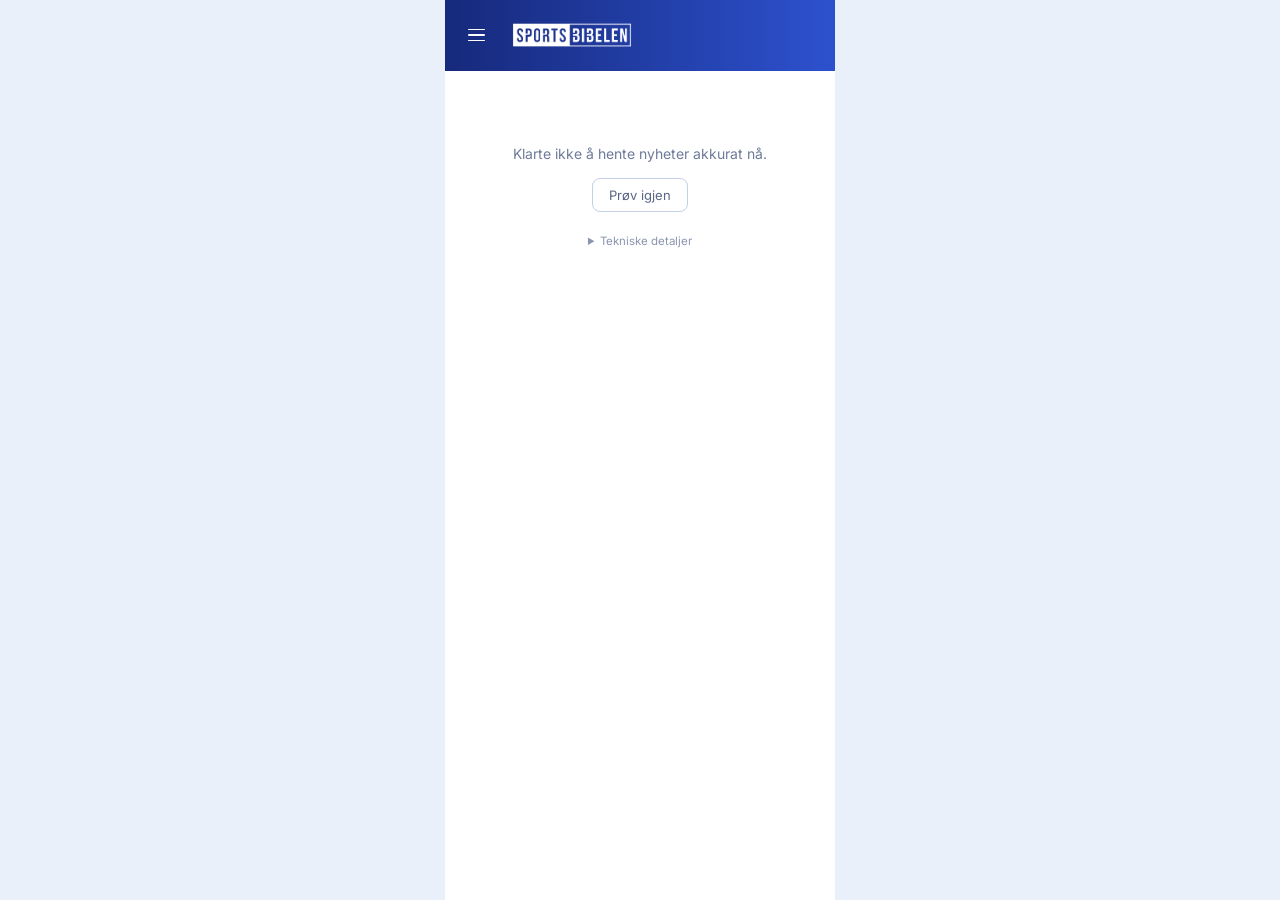
==== commit 0e9e3b32: "Hamburgermenyen er veien til begge områdene: Nyheter, Tabeller og kamper, Fotballnyheter «Alle saker" ====
--- a/index.html
+++ b/index.html
@@ -54,7 +54,10 @@
                 aria-label="Åpne meny" aria-expanded="false" aria-controls="menuPanel">
           <span class="bars" aria-hidden="true"></span>
         </button>
-        <h1 class="logo"><img src="/logo-mark.png" alt="Sportsbibelen"></h1>
+        <!-- Logoen er veien hjem: nyhetene, uten sok eller emne, fra toppen.
+             En lenke til "/" og ikke en knapp — lang trykk og ny fane virker
+             som pa andre lenker, og uten skript laster den forsiden. -->
+        <h1 class="logo"><a class="logo-hjem" id="logoHjem" href="/"><img src="/logo-mark.png" alt="Sportsbibelen — til forsiden"></a></h1>
         <!-- Fylles av app.js: ren tekst i fotball, en brikke med kryss nar
              et sok eller en kategori filtrerer nyhetene. -->
         <span class="filter-tag" id="filterTag"></span>
@@ -131,21 +134,34 @@
                den. Ett trykk framfor a taste fornavnet pa nytt hver gang. -->
           <input class="konto-felt" id="kontoNavn" type="text"
                  autocomplete="username" placeholder="Fornavn"
-                 aria-label="Fornavnet vennene ser" maxlength="24">
+                 aria-label="Fornavnet vennene ser" maxlength="24" enterkeyhint="next">
           <input class="konto-felt" id="kontoPin" type="password" inputmode="numeric"
                  autocomplete="current-password" placeholder="PIN (4 siffer)"
-                 aria-label="PIN-koden din" maxlength="6" hidden>
+                 aria-label="PIN-koden din" maxlength="6" enterkeyhint="go" hidden>
+          <!-- Holder tastaturet oppe mellom navnet og PIN-en. iPhone apner bare
+               tastaturet for et felt som far fokus i selve trykket, og svaret
+               pa «finnes navnet?» kommer over nettet, etterpa — sa PIN-feltet
+               far fokus for seint og tastaturet lukker seg. Dette feltet far
+               det i trykket, og fokus flyttes videre til PIN-en nar svaret er
+               der. Usynlig, ikke et tabulatorstopp, og 16 px sa Safari ikke
+               zoomer. -->
+          <input class="konto-fokus" id="kontoFokus" type="text" inputmode="numeric"
+                 tabindex="-1" aria-hidden="true" autocomplete="off">
           <!-- Gjenta star bare nar en PIN lages. En feiltastet PIN her er
                ikke til a rette opp: vi har ingen e-post a sende en ny kode
                til, sa kontoen ville vaert utilgjengelig og navnet brent. -->
           <input class="konto-felt" id="kontoPin2" type="password" inputmode="numeric"
                  autocomplete="new-password" placeholder="Gjenta PIN-en"
-                 aria-label="Gjenta PIN-koden" maxlength="6" hidden>
+                 aria-label="Gjenta PIN-koden" maxlength="6" enterkeyhint="go" hidden>
           <button class="konto-send" id="kontoSend" type="button">Fortsett</button>
           <button class="konto-ut" id="kontoBytt" type="button" hidden>Bytt navn</button>
           <!-- Favorittlagene, og om kontoen har dem. Menyen har lovet at de
                folger kontoen; linja er stedet du ser at det faktisk skjedde. -->
           <p class="konto-lag" id="kontoLag" hidden></p>
+          <!-- Veien til admin, for feil og ønsker. Bare innlogget: kontoen er
+               sperren mot spam, og uten den ville knappen lovet noe den ikke
+               kan gi. Skjemaet tegnes i kontosiden, der det er plass. -->
+          <button class="konto-ut konto-meld" id="kontoMeld" type="button" hidden>Meld feil eller ønske</button>
           <!-- Innlogget er panelet disse tre. De star ved siden av hverandre,
                som Del og Installer i footeren over: stablet er de en rad til,
                og raden er det emnelista mister. -->
@@ -180,9 +196,21 @@
         <!-- To bokser pa én rad, som Del og Installer. Adminportalen er
              apen, men uten passord skjer ingenting der. Personvern star
              forst: den gjelder alle som apner menyen, admin gjelder én. -->
-        <div class="action-par action-lenker">
+        <div class="action-par action-lenker" id="adminRad">
           <a class="action-btn" href="/personvern.html">Personvern og sletting</a>
-          <a class="action-btn" href="/admin.html">Admin</a>
+          <a class="action-btn" href="/admin.html" id="adminLenke">Admin</a>
+        </div>
+        <!-- Passordet skrives her, ikke pa portalen: iPhone apner bare
+             tastaturet for et felt som far fokus i selve trykket, og en
+             ny side far det aldri. Trykket pa «Admin» gir dette feltet
+             fokus, og Enter tar deg videre til portalen. Erstatter raden
+             over mens det star apent. -->
+        <div class="admin-steg" id="adminSteg" hidden>
+          <input class="konto-felt" id="adminPassord" type="password"
+                 autocomplete="current-password" placeholder="Adminpassord"
+                 aria-label="Adminpassord" enterkeyhint="go">
+          <button class="konto-send" id="adminGa" type="button">Gå</button>
+          <button class="konto-ut" id="adminAvbryt" type="button">Avbryt</button>
         </div>
         <!-- Krysset i toppen ligger under statuslinja pa iPhone og er vondt
              a treffe med tommelen. Denne star der hanmden er. -->
@@ -203,15 +231,6 @@
       <div class="fotball-innhold" id="fotballInnhold" aria-live="polite"></div>
     </section>
 
-    <nav class="tabbar" aria-label="Hovedvisning">
-      <button class="tab" id="fanenNyheter" type="button" aria-current="true">
-        <span class="tab-ico" aria-hidden="true">📰</span>Nyheter
-      </button>
-      <button class="tab" id="fanenFotball" type="button">
-        <span class="tab-ico" aria-hidden="true">⚽</span>Fotball
-        <span class="beta" aria-label="beta">beta</span>
-      </button>
-    </nav>
   </div>
 
   <div class="detail-wrap" id="detailWrap">
--- a/app.css
+++ b/app.css
@@ -33,6 +33,8 @@
   /* Bunnen i den valgte kampen: sa svak at rammen gjor jobben, men nok
      til at raden loftes fra lista. */
   --accent-wash:   #EDF1FD;
+  --avatar-bg:     #DCE8FF;
+  --avatar-ink:    #142680;
 
   /* Bekreftet: en pub har sagt at den viser nettopp denne kampen. */
   --bekreftet: #1F7A4D;
@@ -537,6 +539,19 @@
   text-decoration: none;
 }
 
+/* Passordet til portalen, skrevet i menyen (se index.html). Tar plassen til
+   raden med Personvern og Admin mens det star apent, og er like hoyt, sa
+   bunnen av menyen ikke vokser. display satt her, sa [hidden] ma sies. */
+.admin-steg {
+  display: flex;
+  gap: 8px;
+  align-items: stretch;
+}
+
+.admin-steg[hidden], .action-lenker[hidden] { display: none; }
+
+.admin-steg .konto-felt { flex: 1; min-width: 0; }
+
 /* Innloggingen: to felt og en knapp, rett under knappen som apner den.
    Ingen dialog — det er ett sporsmal, og menyen er alt apen. */
 .konto-panel {
@@ -649,6 +664,20 @@
 .konto-par[hidden] { display: none; }
 .konto-slett:focus-visible { outline: 2px solid var(--accent); outline-offset: 2px; }
 
+/* Holder tastaturet oppe mellom navnet og PIN-en (se index.html). Ikke
+   display: none — et skjult felt kan ikke fa fokus. 16 px: under det zoomer
+   Safari inn. */
+.konto-fokus {
+  position: absolute;
+  width: 1px;
+  height: 1px;
+  padding: 0;
+  border: 0;
+  opacity: 0;
+  pointer-events: none;
+  font-size: 16px;
+}
+
 .konto-send:disabled { opacity: 0.45; cursor: default; }
 .konto-send[hidden], .konto-ut[hidden] { display: none; }
 .konto-send, .konto-ut { -webkit-appearance: none; }
@@ -687,6 +716,61 @@
    veien dit, og to veier til samme panel er én for mye. */
 .menu-panel.har-navn:not(.konto-modus) #kontoBtn,
 .menu-panel.har-navn:not(.konto-modus) #kontoPanel { display: none; }
+
+/* Feil og ønsker. Knappen star i kontopanelet i full bredde, og skjemaet
+   tegnes i kontosiden der kortene sto — bunnen av panelet har ingen plass
+   a gi. */
+.konto-meld { width: 100%; }
+
+.meld { display: flex; flex-direction: column; gap: 10px; }
+.meld-art { align-self: flex-start; }
+.meld-art .segment-del { padding: 7px 16px; font-size: calc(13px * var(--fs)); }
+.meld-tekst { min-height: 120px; resize: vertical; line-height: 1.4; }
+
+/* Det som folger med meldingen, star for du trykker — og kan tas bort. */
+.meld-vedlegg {
+  margin: 0;
+  font-size: calc(12px * var(--fs));
+  line-height: 1.5;
+  color: var(--text-dim);
+}
+.meld-fjern {
+  padding: 0;
+  border: 0;
+  background: none;
+  color: var(--accent);
+  font: inherit;
+  text-decoration: underline;
+  cursor: pointer;
+  -webkit-appearance: none;
+}
+.meld-fjern:focus-visible { outline: 2px solid var(--accent); outline-offset: 2px; }
+
+.meld-tittel {
+  margin: 14px 0 0;
+  font-size: calc(12px * var(--fs));
+  font-weight: 700;
+  letter-spacing: 0.06em;
+  text-transform: uppercase;
+  color: var(--text-faint);
+}
+.meld-liste { list-style: none; margin: 0; padding: 0; }
+.meld-rad { padding: 10px 0; border-bottom: 1px solid var(--border-faint); }
+.meld-rad:last-child { border-bottom: 0; }
+.meld-hode { margin: 0 0 4px; font-size: calc(12px * var(--fs)); color: var(--text-dim); }
+.meld-utdrag { margin: 0; font-size: calc(14px * var(--fs)); color: var(--text); line-height: 1.4; }
+.meld-tom { padding: 8px 0; font-size: calc(13px * var(--fs)); color: var(--text-dim); }
+
+/* Statusen i ord, med farge som tillegg — ikke som eneste bærer. */
+.meld-status {
+  display: inline-block;
+  padding: 1px 7px;
+  border-radius: 999px;
+  font-weight: 600;
+  background: var(--bg-raised);
+  color: var(--text-dim);
+}
+.meld-status-fikset { background: var(--accent-wash); color: var(--accent); }
 
 .konto-side {
   flex: 1;
@@ -740,7 +824,53 @@
   cursor: pointer;
 }
 
+/* Den runde initialen, i stil med Google og GitHub (#170). Bokstaven settes
+   av app.js som data-initial og tegnes her, sa teksten i knappen forblir
+   bare navnet. Lys bla sirkel med morkt bla bokstav — leses mot toppfeltets
+   gradient i begge temaene, og fargene er tokens, ikke skrevet inn her. */
+.hvem-tag {
+  padding-left: 3px;
+}
+
+.hvem-tag::before {
+  content: attr(data-initial);
+  display: inline-block;
+  vertical-align: middle;
+  box-sizing: border-box;
+  width: calc(24px * var(--fs));
+  height: calc(24px * var(--fs));
+  margin-right: 7px;
+  border-radius: 50%;
+  background: var(--avatar-bg);
+  color: var(--avatar-ink);
+  font-size: calc(13px * var(--fs));
+  font-weight: 700;
+  line-height: calc(24px * var(--fs));
+  text-align: center;
+}
+
 .hvem-tag[hidden] { display: none; }
+
+/* «Logg inn» i kampkortet: en knapp, ikke en setning som peker pa en (#180). */
+.kamp-logginn {
+  display: block;
+  margin-top: 8px;
+  padding: 9px 16px;
+  border: 0;
+  border-radius: 8px;
+  background: var(--accent);
+  color: var(--accent-ink);
+  font-family: inherit;
+  font-size: calc(13px * var(--fs));
+  font-weight: 600;
+  cursor: pointer;
+  -webkit-appearance: none;
+}
+
+.kamp-logginn:focus-visible {
+  outline: 2px solid var(--accent);
+  outline-offset: 2px;
+}
 .hvem-tag:focus-visible { outline: 2px solid var(--on-brand); outline-offset: 2px; }
 
 .filter-tag {
@@ -844,8 +974,7 @@
    **Bredden og hoyden er ikke pynt**, og derfor rores de ikke her.
    `.phone` har fast hoyde og `flex-direction: column`, og det er DET som
    gjor at `.feed` og `.fotball-innhold` ruller inni appen framfor at
-   vinduet ruller. Pa den henger ogsa `.tabbar`, som ligger som siste
-   barn framfor a flyte over; `.menu-panel`, som er `position: absolute;
+   vinduet ruller. Pa den henger `.menu-panel`, som er `position: absolute;
    inset: 0` og ville dekket hele skjermen uten en boks a dekke;
    `.tabell-skall`, som ruller sidelengs nettopp fordi `overflow: hidden`
    klipper; og `folgMedPaRulling()` i app.js, som lytter pa `.feed` og
@@ -882,6 +1011,11 @@
   height: 46px;
   width: auto;
 }
+
+/* Logoen er en lenke hjem. Ingen understrek eller farge — den ser ut som
+   logoen, og det er nettopp den leseren kjenner igjen. */
+.logo-hjem { display: block; border-radius: 6px; }
+.logo-hjem:focus-visible { outline: 2px solid var(--accent); outline-offset: 2px; }
 
 .feed {
   overflow-y: auto;
@@ -1664,43 +1798,11 @@
   outline-offset: 2px;
 }
 
-/* ---------- bunnfaner ---------- */
-
-/* Faneraden ligger som siste barn i .phone, sa den tar plass i stedet for
-   a legge seg over feeden. En overlagt rad ville skjult den siste saken. */
-.tabbar {
-  display: flex;
-  flex-shrink: 0;
-  border-top: 1px solid var(--border);
-  background: var(--bg-app);
-  padding-bottom: env(safe-area-inset-bottom, 0px);
-}
-
-.tab {
-  flex: 1;
-  display: flex;
-  align-items: center;
-  justify-content: center;
-  gap: 6px;
-  padding: 11px 8px;
-  border: 0;
-  background: none;
-  color: var(--text-dim);
-  font-family: inherit;
-  font-size: 12px;
-  font-weight: 600;
-  letter-spacing: 0.02em;
-  cursor: pointer;
-}
-
-.tab[aria-current="true"] { color: var(--accent); }
-
-.tab:focus-visible { outline: 2px solid var(--accent); outline-offset: -3px; }
-
-.tab-ico { font-size: 15px; line-height: 1; }
-
-/* Merkingen skal si «tidlig versjon» uten a rope. Den star bade her og i
-   toppfeltet nar modulen er apen. */
+/* ---------- beta-merket ---------- */
+
+/* Merkingen skal si «tidlig versjon» uten a rope. Den star pa menyraden som
+   apner fotballmodulen. Bunnfanene (#fanenNyheter, #fanenFotball) ble fjernet
+   1. oktober 2026: begge omradene ligger i hamburgermenyen na. */
 .beta {
   font-size: 9px;
   font-weight: 700;
@@ -1712,7 +1814,13 @@
   color: var(--text-dim);
 }
 
-.tab[aria-current="true"] .beta { background: var(--accent); color: var(--accent-ink); }
+.menu-item .beta {
+  margin-left: 8px;
+  font-family: 'Inter', sans-serif;
+  vertical-align: middle;
+}
+
+.menu-item[aria-current="true"] .beta { background: var(--accent); color: var(--accent-ink); }
 
 /* ---------- fotball (beta) ---------- */
 
@@ -1812,7 +1920,7 @@
   color: var(--text-strong);
   font-weight: 600;
   /* Et langt lagnavn brytes over to linjer framfor a gjore tabellen
-     bredere enn telefonen: stjernen skal ha plass ved siden av. */
+     bredere enn telefonen. */
   white-space: normal;
 }
 
@@ -1845,8 +1953,6 @@
   border-radius: 3px;
 }
 
-/* Navn til venstre, stjerne til hoyre. Cellen har width: 100 %, sa
-   stjernen far plass uten a presse tallkolonnene. */
 /* Merket ved lagnavnet. Fast storrelse i piksler, ikke skalert av --fs:
    det er et bilde, ikke tekst, og et merke som vokser med skriften ville
    skjovet tabellen bredere nettopp nar den alt er trang. */
@@ -1867,18 +1973,20 @@
    se poengsummen er verre. */
 .lag-navn { min-width: 0; overflow-wrap: anywhere; }
 
-.lag-celle {
-  display: flex;
-  align-items: center;
-  justify-content: space-between;
-  gap: 6px;
+/* Stjerna har sin egen kolonne, forst i raden. Ingen luft til venstre:
+   tabellen er trang, og cellens egen padding holder den fra kanten. */
+.tabell .kol-stjerne {
+  width: 26px;
+  padding-left: 0;
+  padding-right: 2px;
+  text-align: left;
 }
 
 .lag-stjerne {
   flex: 0 0 auto;
   width: 26px;
   height: 26px;
-  margin: -6px -4px -6px 0;
+  margin: -6px 0;
   padding: 0;
   border: 0;
   border-radius: 50%;
